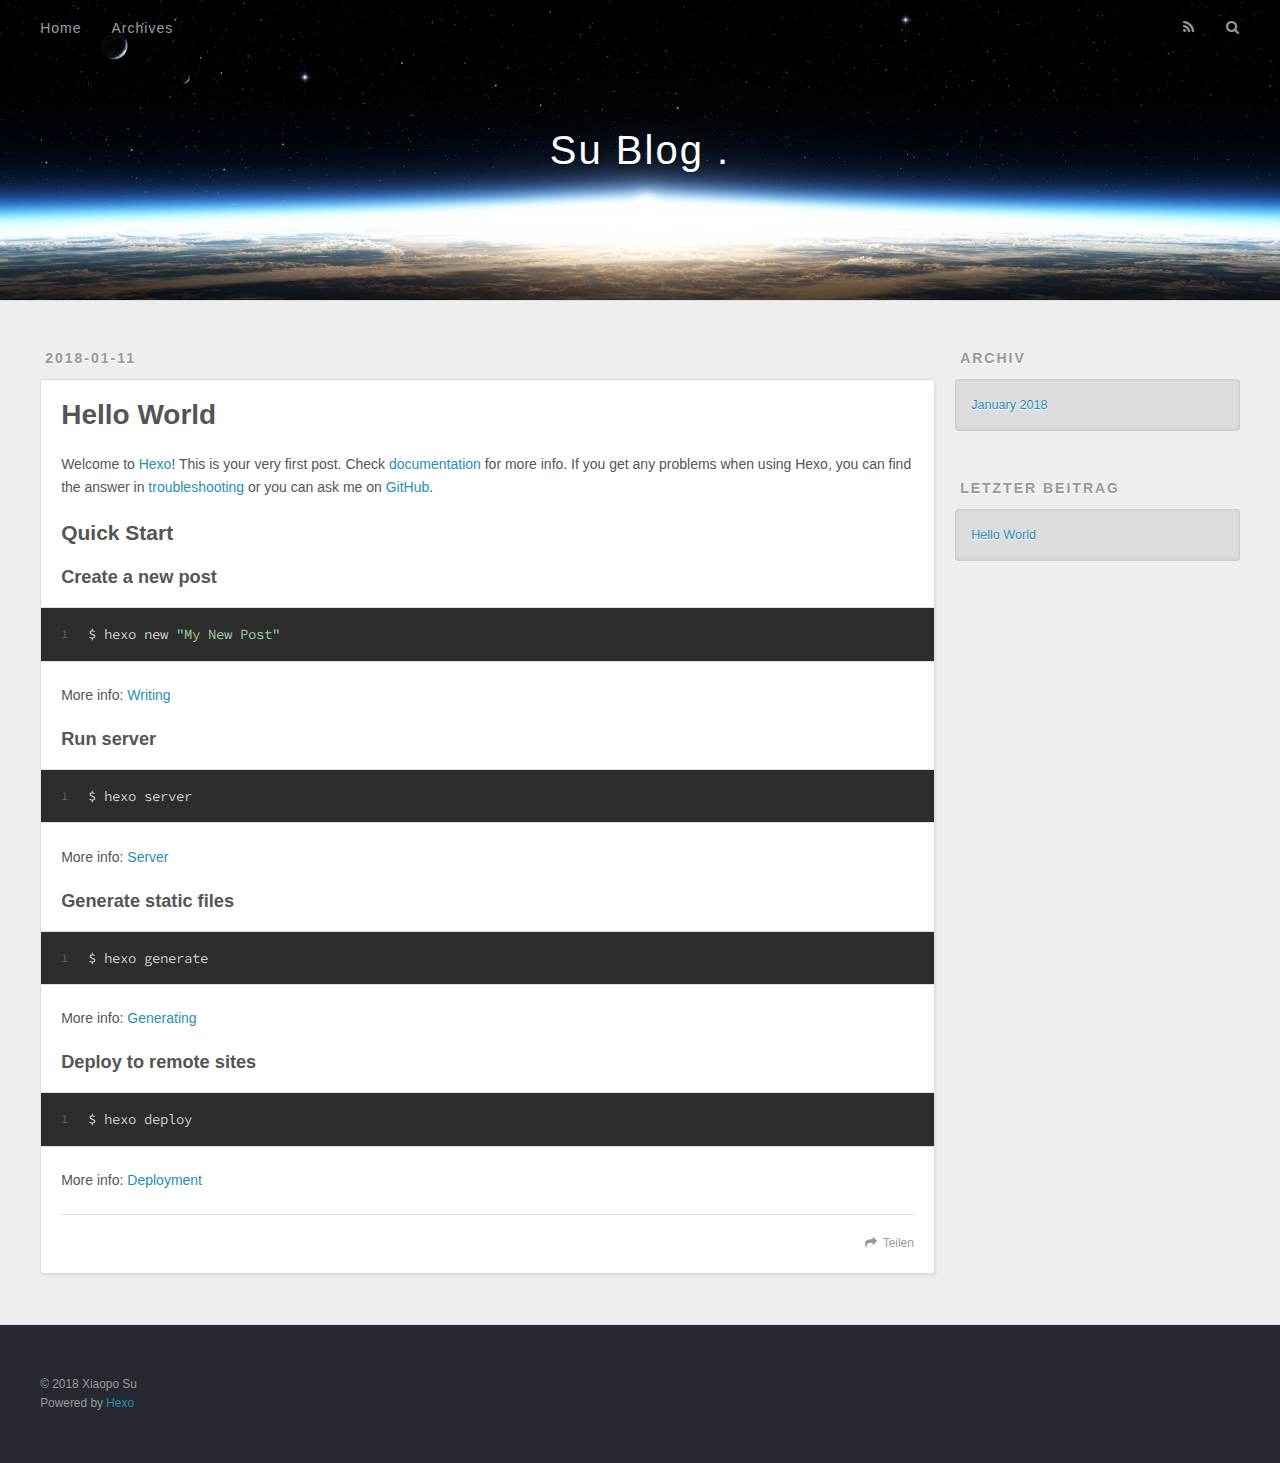
==== index.html @ 999ff937 "Site updated: 2018-01-11 15:55:06" ====
<!DOCTYPE html>
<html>
<head>
  <meta charset="utf-8">
  

  
  <title>Su Blog .</title>
  <meta name="viewport" content="width=device-width, initial-scale=1, maximum-scale=1">
  <meta property="og:type" content="website">
<meta property="og:title" content="Su Blog .">
<meta property="og:url" content="http://yoursite.com/index.html">
<meta property="og:site_name" content="Su Blog .">
<meta property="og:locale" content="zh-Hans">
<meta name="twitter:card" content="summary">
<meta name="twitter:title" content="Su Blog .">
  
    <link rel="alternate" href="/atom.xml" title="Su Blog ." type="application/atom+xml">
  
  
    <link rel="icon" href="/favicon.png">
  
  
    <link href="//fonts.googleapis.com/css?family=Source+Code+Pro" rel="stylesheet" type="text/css">
  
  <link rel="stylesheet" href="/css/style.css">
</head>

<body>
  <div id="container">
    <div id="wrap">
      <header id="header">
  <div id="banner"></div>
  <div id="header-outer" class="outer">
    <div id="header-title" class="inner">
      <h1 id="logo-wrap">
        <a href="/" id="logo">Su Blog .</a>
      </h1>
      
    </div>
    <div id="header-inner" class="inner">
      <nav id="main-nav">
        <a id="main-nav-toggle" class="nav-icon"></a>
        
          <a class="main-nav-link" href="/">Home</a>
        
          <a class="main-nav-link" href="/archives">Archives</a>
        
      </nav>
      <nav id="sub-nav">
        
          <a id="nav-rss-link" class="nav-icon" href="/atom.xml" title="RSS Feed"></a>
        
        <a id="nav-search-btn" class="nav-icon" title="Suche"></a>
      </nav>
      <div id="search-form-wrap">
        <form action="//google.com/search" method="get" accept-charset="UTF-8" class="search-form"><input type="search" name="q" class="search-form-input" placeholder="Search"><button type="submit" class="search-form-submit">&#xF002;</button><input type="hidden" name="sitesearch" value="http://yoursite.com"></form>
      </div>
    </div>
  </div>
</header>
      <div class="outer">
        <section id="main">
  
    <article id="post-hello-world" class="article article-type-post" itemscope itemprop="blogPost">
  <div class="article-meta">
    <a href="/2018/01/11/hello-world/" class="article-date">
  <time datetime="2018-01-11T07:31:07.238Z" itemprop="datePublished">2018-01-11</time>
</a>
    
  </div>
  <div class="article-inner">
    
    
      <header class="article-header">
        
  
    <h1 itemprop="name">
      <a class="article-title" href="/2018/01/11/hello-world/">Hello World</a>
    </h1>
  

      </header>
    
    <div class="article-entry" itemprop="articleBody">
      
        <p>Welcome to <a href="https://hexo.io/" target="_blank" rel="noopener">Hexo</a>! This is your very first post. Check <a href="https://hexo.io/docs/" target="_blank" rel="noopener">documentation</a> for more info. If you get any problems when using Hexo, you can find the answer in <a href="https://hexo.io/docs/troubleshooting.html" target="_blank" rel="noopener">troubleshooting</a> or you can ask me on <a href="https://github.com/hexojs/hexo/issues" target="_blank" rel="noopener">GitHub</a>.</p>
<h2 id="Quick-Start"><a href="#Quick-Start" class="headerlink" title="Quick Start"></a>Quick Start</h2><h3 id="Create-a-new-post"><a href="#Create-a-new-post" class="headerlink" title="Create a new post"></a>Create a new post</h3><figure class="highlight bash"><table><tr><td class="gutter"><pre><span class="line">1</span><br></pre></td><td class="code"><pre><span class="line">$ hexo new <span class="string">"My New Post"</span></span><br></pre></td></tr></table></figure>
<p>More info: <a href="https://hexo.io/docs/writing.html" target="_blank" rel="noopener">Writing</a></p>
<h3 id="Run-server"><a href="#Run-server" class="headerlink" title="Run server"></a>Run server</h3><figure class="highlight bash"><table><tr><td class="gutter"><pre><span class="line">1</span><br></pre></td><td class="code"><pre><span class="line">$ hexo server</span><br></pre></td></tr></table></figure>
<p>More info: <a href="https://hexo.io/docs/server.html" target="_blank" rel="noopener">Server</a></p>
<h3 id="Generate-static-files"><a href="#Generate-static-files" class="headerlink" title="Generate static files"></a>Generate static files</h3><figure class="highlight bash"><table><tr><td class="gutter"><pre><span class="line">1</span><br></pre></td><td class="code"><pre><span class="line">$ hexo generate</span><br></pre></td></tr></table></figure>
<p>More info: <a href="https://hexo.io/docs/generating.html" target="_blank" rel="noopener">Generating</a></p>
<h3 id="Deploy-to-remote-sites"><a href="#Deploy-to-remote-sites" class="headerlink" title="Deploy to remote sites"></a>Deploy to remote sites</h3><figure class="highlight bash"><table><tr><td class="gutter"><pre><span class="line">1</span><br></pre></td><td class="code"><pre><span class="line">$ hexo deploy</span><br></pre></td></tr></table></figure>
<p>More info: <a href="https://hexo.io/docs/deployment.html" target="_blank" rel="noopener">Deployment</a></p>

      
    </div>
    <footer class="article-footer">
      <a data-url="http://yoursite.com/2018/01/11/hello-world/" data-id="cjca6n9lt000088ujsv4ec76e" class="article-share-link">Teilen</a>
      
      
    </footer>
  </div>
  
</article>


  


</section>
        
          <aside id="sidebar">
  
    

  
    

  
    
  
    
  <div class="widget-wrap">
    <h3 class="widget-title">Archiv</h3>
    <div class="widget">
      <ul class="archive-list"><li class="archive-list-item"><a class="archive-list-link" href="/archives/2018/01/">January 2018</a></li></ul>
    </div>
  </div>


  
    
  <div class="widget-wrap">
    <h3 class="widget-title">letzter Beitrag</h3>
    <div class="widget">
      <ul>
        
          <li>
            <a href="/2018/01/11/hello-world/">Hello World</a>
          </li>
        
      </ul>
    </div>
  </div>

  
</aside>
        
      </div>
      <footer id="footer">
  
  <div class="outer">
    <div id="footer-info" class="inner">
      &copy; 2018 Xiaopo Su<br>
      Powered by <a href="http://hexo.io/" target="_blank">Hexo</a>
    </div>
  </div>
</footer>
    </div>
    <nav id="mobile-nav">
  
    <a href="/" class="mobile-nav-link">Home</a>
  
    <a href="/archives" class="mobile-nav-link">Archives</a>
  
</nav>
    

<script src="//ajax.googleapis.com/ajax/libs/jquery/2.0.3/jquery.min.js"></script>


  <link rel="stylesheet" href="/fancybox/jquery.fancybox.css">
  <script src="/fancybox/jquery.fancybox.pack.js"></script>


<script src="/js/script.js"></script>



  </div>
</body>
</html>
---- css/style.css ----
body {
  width: 100%;
}
body:before,
body:after {
  content: "";
  display: table;
}
body:after {
  clear: both;
}
html,
body,
div,
span,
applet,
object,
iframe,
h1,
h2,
h3,
h4,
h5,
h6,
p,
blockquote,
pre,
a,
abbr,
acronym,
address,
big,
cite,
code,
del,
dfn,
em,
img,
ins,
kbd,
q,
s,
samp,
small,
strike,
strong,
sub,
sup,
tt,
var,
dl,
dt,
dd,
ol,
ul,
li,
fieldset,
form,
label,
legend,
table,
caption,
tbody,
tfoot,
thead,
tr,
th,
td {
  margin: 0;
  padding: 0;
  border: 0;
  outline: 0;
  font-weight: inherit;
  font-style: inherit;
  font-family: inherit;
  font-size: 100%;
  vertical-align: baseline;
}
body {
  line-height: 1;
  color: #000;
  background: #fff;
}
ol,
ul {
  list-style: none;
}
table {
  border-collapse: separate;
  border-spacing: 0;
  vertical-align: middle;
}
caption,
th,
td {
  text-align: left;
  font-weight: normal;
  vertical-align: middle;
}
a img {
  border: none;
}
input,
button {
  margin: 0;
  padding: 0;
}
input::-moz-focus-inner,
button::-moz-focus-inner {
  border: 0;
  padding: 0;
}
@font-face {
  font-family: FontAwesome;
  font-style: normal;
  font-weight: normal;
  src: url("fonts/fontawesome-webfont.eot?v=#4.0.3");
  src: url("fonts/fontawesome-webfont.eot?#iefix&v=#4.0.3") format("embedded-opentype"), url("fonts/fontawesome-webfont.woff?v=#4.0.3") format("woff"), url("fonts/fontawesome-webfont.ttf?v=#4.0.3") format("truetype"), url("fonts/fontawesome-webfont.svg#fontawesomeregular?v=#4.0.3") format("svg");
}
html,
body,
#container {
  height: 100%;
}
body {
  background: #eee;
  font: 14px -apple-system, BlinkMacSystemFont, "Segoe UI", "Roboto", "Oxygen", "Ubuntu", "Cantarell", "Fira Sans", "Droid Sans", "Helvetica Neue", sans-serif;
  -webkit-text-size-adjust: 100%;
}
.outer {
  max-width: 1220px;
  margin: 0 auto;
  padding: 0 20px;
}
.outer:before,
.outer:after {
  content: "";
  display: table;
}
.outer:after {
  clear: both;
}
.inner {
  display: inline;
  float: left;
  width: 98.33333333333333%;
  margin: 0 0.833333333333333%;
}
.left,
.alignleft {
  float: left;
}
.right,
.alignright {
  float: right;
}
.clear {
  clear: both;
}
#container {
  position: relative;
}
.mobile-nav-on {
  overflow: hidden;
}
#wrap {
  height: 100%;
  width: 100%;
  position: absolute;
  top: 0;
  left: 0;
  -webkit-transition: 0.2s ease-out;
  -moz-transition: 0.2s ease-out;
  -ms-transition: 0.2s ease-out;
  transition: 0.2s ease-out;
  z-index: 1;
  background: #eee;
}
.mobile-nav-on #wrap {
  left: 280px;
}
@media screen and (min-width: 768px) {
  #main {
    display: inline;
    float: left;
    width: 73.33333333333333%;
    margin: 0 0.833333333333333%;
  }
}
.article-date,
.article-category-link,
.archive-year,
.widget-title {
  text-decoration: none;
  text-transform: uppercase;
  letter-spacing: 2px;
  color: #999;
  margin-bottom: 1em;
  margin-left: 5px;
  line-height: 1em;
  text-shadow: 0 1px #fff;
  font-weight: bold;
}
.article-inner,
.archive-article-inner {
  background: #fff;
  -webkit-box-shadow: 1px 2px 3px #ddd;
  box-shadow: 1px 2px 3px #ddd;
  border: 1px solid #ddd;
  border-radius: 3px;
}
.article-entry h1,
.widget h1 {
  font-size: 2em;
}
.article-entry h2,
.widget h2 {
  font-size: 1.5em;
}
.article-entry h3,
.widget h3 {
  font-size: 1.3em;
}
.article-entry h4,
.widget h4 {
  font-size: 1.2em;
}
.article-entry h5,
.widget h5 {
  font-size: 1em;
}
.article-entry h6,
.widget h6 {
  font-size: 1em;
  color: #999;
}
.article-entry hr,
.widget hr {
  border: 1px dashed #ddd;
}
.article-entry strong,
.widget strong {
  font-weight: bold;
}
.article-entry em,
.widget em,
.article-entry cite,
.widget cite {
  font-style: italic;
}
.article-entry sup,
.widget sup,
.article-entry sub,
.widget sub {
  font-size: 0.75em;
  line-height: 0;
  position: relative;
  vertical-align: baseline;
}
.article-entry sup,
.widget sup {
  top: -0.5em;
}
.article-entry sub,
.widget sub {
  bottom: -0.2em;
}
.article-entry small,
.widget small {
  font-size: 0.85em;
}
.article-entry acronym,
.widget acronym,
.article-entry abbr,
.widget abbr {
  border-bottom: 1px dotted;
}
.article-entry ul,
.widget ul,
.article-entry ol,
.widget ol,
.article-entry dl,
.widget dl {
  margin: 0 20px;
  line-height: 1.6em;
}
.article-entry ul ul,
.widget ul ul,
.article-entry ol ul,
.widget ol ul,
.article-entry ul ol,
.widget ul ol,
.article-entry ol ol,
.widget ol ol {
  margin-top: 0;
  margin-bottom: 0;
}
.article-entry ul,
.widget ul {
  list-style: disc;
}
.article-entry ol,
.widget ol {
  list-style: decimal;
}
.article-entry dt,
.widget dt {
  font-weight: bold;
}
#header {
  height: 300px;
  position: relative;
  border-bottom: 1px solid #ddd;
}
#header:before,
#header:after {
  content: "";
  position: absolute;
  left: 0;
  right: 0;
  height: 40px;
}
#header:before {
  top: 0;
  background: -webkit-linear-gradient(rgba(0,0,0,0.2), transparent);
  background: -moz-linear-gradient(rgba(0,0,0,0.2), transparent);
  background: -ms-linear-gradient(rgba(0,0,0,0.2), transparent);
  background: linear-gradient(rgba(0,0,0,0.2), transparent);
}
#header:after {
  bottom: 0;
  background: -webkit-linear-gradient(transparent, rgba(0,0,0,0.2));
  background: -moz-linear-gradient(transparent, rgba(0,0,0,0.2));
  background: -ms-linear-gradient(transparent, rgba(0,0,0,0.2));
  background: linear-gradient(transparent, rgba(0,0,0,0.2));
}
#header-outer {
  height: 100%;
  position: relative;
}
#header-inner {
  position: relative;
  overflow: hidden;
}
#banner {
  position: absolute;
  top: 0;
  left: 0;
  width: 100%;
  height: 100%;
  background: url("images/banner.jpg") center #000;
  -webkit-background-size: cover;
  -moz-background-size: cover;
  background-size: cover;
  z-index: -1;
}
#header-title {
  text-align: center;
  height: 40px;
  position: absolute;
  top: 50%;
  left: 0;
  margin-top: -20px;
}
#logo,
#subtitle {
  text-decoration: none;
  color: #fff;
  font-weight: 300;
  text-shadow: 0 1px 4px rgba(0,0,0,0.3);
}
#logo {
  font-size: 40px;
  line-height: 40px;
  letter-spacing: 2px;
}
#subtitle {
  font-size: 16px;
  line-height: 16px;
  letter-spacing: 1px;
}
#subtitle-wrap {
  margin-top: 16px;
}
#main-nav {
  float: left;
  margin-left: -15px;
}
.nav-icon,
.main-nav-link {
  float: left;
  color: #fff;
  opacity: 0.6;
  text-decoration: none;
  text-shadow: 0 1px rgba(0,0,0,0.2);
  -webkit-transition: opacity 0.2s;
  -moz-transition: opacity 0.2s;
  -ms-transition: opacity 0.2s;
  transition: opacity 0.2s;
  display: block;
  padding: 20px 15px;
}
.nav-icon:hover,
.main-nav-link:hover {
  opacity: 1;
}
.nav-icon {
  font-family: FontAwesome;
  text-align: center;
  font-size: 14px;
  width: 14px;
  height: 14px;
  padding: 20px 15px;
  position: relative;
  cursor: pointer;
}
.main-nav-link {
  font-weight: 300;
  letter-spacing: 1px;
}
@media screen and (max-width: 479px) {
  .main-nav-link {
    display: none;
  }
}
#main-nav-toggle {
  display: none;
}
#main-nav-toggle:before {
  content: "\f0c9";
}
@media screen and (max-width: 479px) {
  #main-nav-toggle {
    display: block;
  }
}
#sub-nav {
  float: right;
  margin-right: -15px;
}
#nav-rss-link:before {
  content: "\f09e";
}
#nav-search-btn:before {
  content: "\f002";
}
#search-form-wrap {
  position: absolute;
  top: 15px;
  width: 150px;
  height: 30px;
  right: -150px;
  opacity: 0;
  -webkit-transition: 0.2s ease-out;
  -moz-transition: 0.2s ease-out;
  -ms-transition: 0.2s ease-out;
  transition: 0.2s ease-out;
}
#search-form-wrap.on {
  opacity: 1;
  right: 0;
}
@media screen and (max-width: 479px) {
  #search-form-wrap {
    width: 100%;
    right: -100%;
  }
}
.search-form {
  position: absolute;
  top: 0;
  left: 0;
  right: 0;
  background: #fff;
  padding: 5px 15px;
  border-radius: 15px;
  -webkit-box-shadow: 0 0 10px rgba(0,0,0,0.3);
  box-shadow: 0 0 10px rgba(0,0,0,0.3);
}
.search-form-input {
  border: none;
  background: none;
  color: #555;
  width: 100%;
  font: 13px -apple-system, BlinkMacSystemFont, "Segoe UI", "Roboto", "Oxygen", "Ubuntu", "Cantarell", "Fira Sans", "Droid Sans", "Helvetica Neue", sans-serif;
  outline: none;
}
.search-form-input::-webkit-search-results-decoration,
.search-form-input::-webkit-search-cancel-button {
  -webkit-appearance: none;
}
.search-form-submit {
  position: absolute;
  top: 50%;
  right: 10px;
  margin-top: -7px;
  font: 13px FontAwesome;
  border: none;
  background: none;
  color: #bbb;
  cursor: pointer;
}
.search-form-submit:hover,
.search-form-submit:focus {
  color: #777;
}
.article {
  margin: 50px 0;
}
.article-inner {
  overflow: hidden;
}
.article-meta:before,
.article-meta:after {
  content: "";
  display: table;
}
.article-meta:after {
  clear: both;
}
.article-date {
  float: left;
}
.article-category {
  float: left;
  line-height: 1em;
  color: #ccc;
  text-shadow: 0 1px #fff;
  margin-left: 8px;
}
.article-category:before {
  content: "\2022";
}
.article-category-link {
  margin: 0 12px 1em;
}
.article-header {
  padding: 20px 20px 0;
}
.article-title {
  text-decoration: none;
  font-size: 2em;
  font-weight: bold;
  color: #555;
  line-height: 1.1em;
  -webkit-transition: color 0.2s;
  -moz-transition: color 0.2s;
  -ms-transition: color 0.2s;
  transition: color 0.2s;
}
a.article-title:hover {
  color: #258fb8;
}
.article-entry {
  color: #555;
  padding: 0 20px;
}
.article-entry:before,
.article-entry:after {
  content: "";
  display: table;
}
.article-entry:after {
  clear: both;
}
.article-entry p,
.article-entry table {
  line-height: 1.6em;
  margin: 1.6em 0;
}
.article-entry h1,
.article-entry h2,
.article-entry h3,
.article-entry h4,
.article-entry h5,
.article-entry h6 {
  font-weight: bold;
}
.article-entry h1,
.article-entry h2,
.article-entry h3,
.article-entry h4,
.article-entry h5,
.article-entry h6 {
  line-height: 1.1em;
  margin: 1.1em 0;
}
.article-entry a {
  color: #258fb8;
  text-decoration: none;
}
.article-entry a:hover {
  text-decoration: underline;
}
.article-entry ul,
.article-entry ol,
.article-entry dl {
  margin-top: 1.6em;
  margin-bottom: 1.6em;
}
.article-entry img,
.article-entry video {
  max-width: 100%;
  height: auto;
  display: block;
  margin: auto;
}
.article-entry iframe {
  border: none;
}
.article-entry table {
  width: 100%;
  border-collapse: collapse;
  border-spacing: 0;
}
.article-entry th {
  font-weight: bold;
  border-bottom: 3px solid #ddd;
  padding-bottom: 0.5em;
}
.article-entry td {
  border-bottom: 1px solid #ddd;
  padding: 10px 0;
}
.article-entry blockquote {
  font-family: Georgia, "Times New Roman", serif;
  font-size: 1.4em;
  margin: 1.6em 20px;
  text-align: center;
}
.article-entry blockquote footer {
  font-size: 14px;
  margin: 1.6em 0;
  font-family: -apple-system, BlinkMacSystemFont, "Segoe UI", "Roboto", "Oxygen", "Ubuntu", "Cantarell", "Fira Sans", "Droid Sans", "Helvetica Neue", sans-serif;
}
.article-entry blockquote footer cite:before {
  content: "—";
  padding: 0 0.5em;
}
.article-entry .pullquote {
  text-align: left;
  width: 45%;
  margin: 0;
}
.article-entry .pullquote.left {
  margin-left: 0.5em;
  margin-right: 1em;
}
.article-entry .pullquote.right {
  margin-right: 0.5em;
  margin-left: 1em;
}
.article-entry .caption {
  color: #999;
  display: block;
  font-size: 0.9em;
  margin-top: 0.5em;
  position: relative;
  text-align: center;
}
.article-entry .video-container {
  position: relative;
  padding-top: 56.25%;
  height: 0;
  overflow: hidden;
}
.article-entry .video-container iframe,
.article-entry .video-container object,
.article-entry .video-container embed {
  position: absolute;
  top: 0;
  left: 0;
  width: 100%;
  height: 100%;
  margin-top: 0;
}
.article-more-link a {
  display: inline-block;
  line-height: 1em;
  padding: 6px 15px;
  border-radius: 15px;
  background: #eee;
  color: #999;
  text-shadow: 0 1px #fff;
  text-decoration: none;
}
.article-more-link a:hover {
  background: #258fb8;
  color: #fff;
  text-decoration: none;
  text-shadow: 0 1px #1e7293;
}
.article-footer {
  font-size: 0.85em;
  line-height: 1.6em;
  border-top: 1px solid #ddd;
  padding-top: 1.6em;
  margin: 0 20px 20px;
}
.article-footer:before,
.article-footer:after {
  content: "";
  display: table;
}
.article-footer:after {
  clear: both;
}
.article-footer a {
  color: #999;
  text-decoration: none;
}
.article-footer a:hover {
  color: #555;
}
.article-tag-list-item {
  float: left;
  margin-right: 10px;
}
.article-tag-list-link:before {
  content: "#";
}
.article-comment-link {
  float: right;
}
.article-comment-link:before {
  content: "\f075";
  font-family: FontAwesome;
  padding-right: 8px;
}
.article-share-link {
  cursor: pointer;
  float: right;
  margin-left: 20px;
}
.article-share-link:before {
  content: "\f064";
  font-family: FontAwesome;
  padding-right: 6px;
}
#article-nav {
  position: relative;
}
#article-nav:before,
#article-nav:after {
  content: "";
  display: table;
}
#article-nav:after {
  clear: both;
}
@media screen and (min-width: 768px) {
  #article-nav {
    margin: 50px 0;
  }
  #article-nav:before {
    width: 8px;
    height: 8px;
    position: absolute;
    top: 50%;
    left: 50%;
    margin-top: -4px;
    margin-left: -4px;
    content: "";
    border-radius: 50%;
    background: #ddd;
    -webkit-box-shadow: 0 1px 2px #fff;
    box-shadow: 0 1px 2px #fff;
  }
}
.article-nav-link-wrap {
  text-decoration: none;
  text-shadow: 0 1px #fff;
  color: #999;
  -webkit-box-sizing: border-box;
  -moz-box-sizing: border-box;
  box-sizing: border-box;
  margin-top: 50px;
  text-align: center;
  display: block;
}
.article-nav-link-wrap:hover {
  color: #555;
}
@media screen and (min-width: 768px) {
  .article-nav-link-wrap {
    width: 50%;
    margin-top: 0;
  }
}
@media screen and (min-width: 768px) {
  #article-nav-newer {
    float: left;
    text-align: right;
    padding-right: 20px;
  }
}
@media screen and (min-width: 768px) {
  #article-nav-older {
    float: right;
    text-align: left;
    padding-left: 20px;
  }
}
.article-nav-caption {
  text-transform: uppercase;
  letter-spacing: 2px;
  color: #ddd;
  line-height: 1em;
  font-weight: bold;
}
#article-nav-newer .article-nav-caption {
  margin-right: -2px;
}
.article-nav-title {
  font-size: 0.85em;
  line-height: 1.6em;
  margin-top: 0.5em;
}
.article-share-box {
  position: absolute;
  display: none;
  background: #fff;
  -webkit-box-shadow: 1px 2px 10px rgba(0,0,0,0.2);
  box-shadow: 1px 2px 10px rgba(0,0,0,0.2);
  border-radius: 3px;
  margin-left: -145px;
  overflow: hidden;
  z-index: 1;
}
.article-share-box.on {
  display: block;
}
.article-share-input {
  width: 100%;
  background: none;
  -webkit-box-sizing: border-box;
  -moz-box-sizing: border-box;
  box-sizing: border-box;
  font: 14px -apple-system, BlinkMacSystemFont, "Segoe UI", "Roboto", "Oxygen", "Ubuntu", "Cantarell", "Fira Sans", "Droid Sans", "Helvetica Neue", sans-serif;
  padding: 0 15px;
  color: #555;
  outline: none;
  border: 1px solid #ddd;
  border-radius: 3px 3px 0 0;
  height: 36px;
  line-height: 36px;
}
.article-share-links {
  background: #eee;
}
.article-share-links:before,
.article-share-links:after {
  content: "";
  display: table;
}
.article-share-links:after {
  clear: both;
}
.article-share-twitter,
.article-share-facebook,
.article-share-pinterest,
.article-share-google {
  width: 50px;
  height: 36px;
  display: block;
  float: left;
  position: relative;
  color: #999;
  text-shadow: 0 1px #fff;
}
.article-share-twitter:before,
.article-share-facebook:before,
.article-share-pinterest:before,
.article-share-google:before {
  font-size: 20px;
  font-family: FontAwesome;
  width: 20px;
  height: 20px;
  position: absolute;
  top: 50%;
  left: 50%;
  margin-top: -10px;
  margin-left: -10px;
  text-align: center;
}
.article-share-twitter:hover,
.article-share-facebook:hover,
.article-share-pinterest:hover,
.article-share-google:hover {
  color: #fff;
}
.article-share-twitter:before {
  content: "\f099";
}
.article-share-twitter:hover {
  background: #00aced;
  text-shadow: 0 1px #008abe;
}
.article-share-facebook:before {
  content: "\f09a";
}
.article-share-facebook:hover {
  background: #3b5998;
  text-shadow: 0 1px #2f477a;
}
.article-share-pinterest:before {
  content: "\f0d2";
}
.article-share-pinterest:hover {
  background: #cb2027;
  text-shadow: 0 1px #a21a1f;
}
.article-share-google:before {
  content: "\f0d5";
}
.article-share-google:hover {
  background: #dd4b39;
  text-shadow: 0 1px #be3221;
}
.article-gallery {
  background: #000;
  position: relative;
}
.article-gallery-photos {
  position: relative;
  overflow: hidden;
}
.article-gallery-img {
  display: none;
  max-width: 100%;
}
.article-gallery-img:first-child {
  display: block;
}
.article-gallery-img.loaded {
  position: absolute;
  display: block;
}
.article-gallery-img img {
  display: block;
  max-width: 100%;
  margin: 0 auto;
}
#comments {
  background: #fff;
  -webkit-box-shadow: 1px 2px 3px #ddd;
  box-shadow: 1px 2px 3px #ddd;
  padding: 20px;
  border: 1px solid #ddd;
  border-radius: 3px;
  margin: 50px 0;
}
#comments a {
  color: #258fb8;
}
.archives-wrap {
  margin: 50px 0;
}
.archives:before,
.archives:after {
  content: "";
  display: table;
}
.archives:after {
  clear: both;
}
.archive-year-wrap {
  margin-bottom: 1em;
}
.archives {
  -webkit-column-gap: 10px;
  -moz-column-gap: 10px;
  column-gap: 10px;
}
@media screen and (min-width: 480px) and (max-width: 767px) {
  .archives {
    -webkit-column-count: 2;
    -moz-column-count: 2;
    column-count: 2;
  }
}
@media screen and (min-width: 768px) {
  .archives {
    -webkit-column-count: 3;
    -moz-column-count: 3;
    column-count: 3;
  }
}
.archive-article {
  -webkit-column-break-inside: avoid;
  page-break-inside: avoid;
  overflow: hidden;
  break-inside: avoid-column;
}
.archive-article-inner {
  padding: 10px;
  margin-bottom: 15px;
}
.archive-article-title {
  text-decoration: none;
  font-weight: bold;
  color: #555;
  -webkit-transition: color 0.2s;
  -moz-transition: color 0.2s;
  -ms-transition: color 0.2s;
  transition: color 0.2s;
  line-height: 1.6em;
}
.archive-article-title:hover {
  color: #258fb8;
}
.archive-article-footer {
  margin-top: 1em;
}
.archive-article-date {
  color: #999;
  text-decoration: none;
  font-size: 0.85em;
  line-height: 1em;
  margin-bottom: 0.5em;
  display: block;
}
#page-nav {
  margin: 50px auto;
  background: #fff;
  -webkit-box-shadow: 1px 2px 3px #ddd;
  box-shadow: 1px 2px 3px #ddd;
  border: 1px solid #ddd;
  border-radius: 3px;
  text-align: center;
  color: #999;
  overflow: hidden;
}
#page-nav:before,
#page-nav:after {
  content: "";
  display: table;
}
#page-nav:after {
  clear: both;
}
#page-nav a,
#page-nav span {
  padding: 10px 20px;
  line-height: 1;
  height: 2ex;
}
#page-nav a {
  color: #999;
  text-decoration: none;
}
#page-nav a:hover {
  background: #999;
  color: #fff;
}
#page-nav .prev {
  float: left;
}
#page-nav .next {
  float: right;
}
#page-nav .page-number {
  display: inline-block;
}
@media screen and (max-width: 479px) {
  #page-nav .page-number {
    display: none;
  }
}
#page-nav .current {
  color: #555;
  font-weight: bold;
}
#page-nav .space {
  color: #ddd;
}
#footer {
  background: #262a30;
  padding: 50px 0;
  border-top: 1px solid #ddd;
  color: #999;
}
#footer a {
  color: #258fb8;
  text-decoration: none;
}
#footer a:hover {
  text-decoration: underline;
}
#footer-info {
  line-height: 1.6em;
  font-size: 0.85em;
}
.article-entry pre,
.article-entry .highlight {
  background: #2d2d2d;
  margin: 0 -20px;
  padding: 15px 20px;
  border-style: solid;
  border-color: #ddd;
  border-width: 1px 0;
  overflow: auto;
  color: #ccc;
  line-height: 22.400000000000002px;
}
.article-entry .highlight .gutter pre,
.article-entry .gist .gist-file .gist-data .line-numbers {
  color: #666;
  font-size: 0.85em;
}
.article-entry pre,
.article-entry code {
  font-family: "Source Code Pro", Consolas, Monaco, Menlo, Consolas, monospace;
}
.article-entry code {
  background: #eee;
  text-shadow: 0 1px #fff;
  padding: 0 0.3em;
}
.article-entry pre code {
  background: none;
  text-shadow: none;
  padding: 0;
}
.article-entry .highlight pre {
  border: none;
  margin: 0;
  padding: 0;
}
.article-entry .highlight table {
  margin: 0;
  width: auto;
}
.article-entry .highlight td {
  border: none;
  padding: 0;
}
.article-entry .highlight figcaption {
  font-size: 0.85em;
  color: #999;
  line-height: 1em;
  margin-bottom: 1em;
}
.article-entry .highlight figcaption:before,
.article-entry .highlight figcaption:after {
  content: "";
  display: table;
}
.article-entry .highlight figcaption:after {
  clear: both;
}
.article-entry .highlight figcaption a {
  float: right;
}
.article-entry .highlight .gutter pre {
  text-align: right;
  padding-right: 20px;
}
.article-entry .highlight .line {
  height: 22.400000000000002px;
}
.article-entry .highlight .line.marked {
  background: #515151;
}
.article-entry .gist {
  margin: 0 -20px;
  border-style: solid;
  border-color: #ddd;
  border-width: 1px 0;
  background: #2d2d2d;
  padding: 15px 20px 15px 0;
}
.article-entry .gist .gist-file {
  border: none;
  font-family: "Source Code Pro", Consolas, Monaco, Menlo, Consolas, monospace;
  margin: 0;
}
.article-entry .gist .gist-file .gist-data {
  background: none;
  border: none;
}
.article-entry .gist .gist-file .gist-data .line-numbers {
  background: none;
  border: none;
  padding: 0 20px 0 0;
}
.article-entry .gist .gist-file .gist-data .line-data {
  padding: 0 !important;
}
.article-entry .gist .gist-file .highlight {
  margin: 0;
  padding: 0;
  border: none;
}
.article-entry .gist .gist-file .gist-meta {
  background: #2d2d2d;
  color: #999;
  font: 0.85em -apple-system, BlinkMacSystemFont, "Segoe UI", "Roboto", "Oxygen", "Ubuntu", "Cantarell", "Fira Sans", "Droid Sans", "Helvetica Neue", sans-serif;
  text-shadow: 0 0;
  padding: 0;
  margin-top: 1em;
  margin-left: 20px;
}
.article-entry .gist .gist-file .gist-meta a {
  color: #258fb8;
  font-weight: normal;
}
.article-entry .gist .gist-file .gist-meta a:hover {
  text-decoration: underline;
}
pre .comment,
pre .title {
  color: #999;
}
pre .variable,
pre .attribute,
pre .tag,
pre .regexp,
pre .ruby .constant,
pre .xml .tag .title,
pre .xml .pi,
pre .xml .doctype,
pre .html .doctype,
pre .css .id,
pre .css .class,
pre .css .pseudo {
  color: #f2777a;
}
pre .number,
pre .preprocessor,
pre .built_in,
pre .literal,
pre .params,
pre .constant {
  color: #f99157;
}
pre .class,
pre .ruby .class .title,
pre .css .rules .attribute {
  color: #9c9;
}
pre .string,
pre .value,
pre .inheritance,
pre .header,
pre .ruby .symbol,
pre .xml .cdata {
  color: #9c9;
}
pre .css .hexcolor {
  color: #6cc;
}
pre .function,
pre .python .decorator,
pre .python .title,
pre .ruby .function .title,
pre .ruby .title .keyword,
pre .perl .sub,
pre .javascript .title,
pre .coffeescript .title {
  color: #69c;
}
pre .keyword,
pre .javascript .function {
  color: #c9c;
}
@media screen and (max-width: 479px) {
  #mobile-nav {
    position: absolute;
    top: 0;
    left: 0;
    width: 280px;
    height: 100%;
    background: #191919;
    border-right: 1px solid #fff;
  }
}
@media screen and (max-width: 479px) {
  .mobile-nav-link {
    display: block;
    color: #999;
    text-decoration: none;
    padding: 15px 20px;
    font-weight: bold;
  }
  .mobile-nav-link:hover {
    color: #fff;
  }
}
@media screen and (min-width: 768px) {
  #sidebar {
    display: inline;
    float: left;
    width: 23.333333333333332%;
    margin: 0 0.833333333333333%;
  }
}
.widget-wrap {
  margin: 50px 0;
}
.widget {
  color: #777;
  text-shadow: 0 1px #fff;
  background: #ddd;
  -webkit-box-shadow: 0 -1px 4px #ccc inset;
  box-shadow: 0 -1px 4px #ccc inset;
  border: 1px solid #ccc;
  padding: 15px;
  border-radius: 3px;
}
.widget a {
  color: #258fb8;
  text-decoration: none;
}
.widget a:hover {
  text-decoration: underline;
}
.widget ul ul,
.widget ol ul,
.widget dl ul,
.widget ul ol,
.widget ol ol,
.widget dl ol,
.widget ul dl,
.widget ol dl,
.widget dl dl {
  margin-left: 15px;
  list-style: disc;
}
.widget {
  line-height: 1.6em;
  word-wrap: break-word;
  font-size: 0.9em;
}
.widget ul,
.widget ol {
  list-style: none;
  margin: 0;
}
.widget ul ul,
.widget ol ul,
.widget ul ol,
.widget ol ol {
  margin: 0 20px;
}
.widget ul ul,
.widget ol ul {
  list-style: disc;
}
.widget ul ol,
.widget ol ol {
  list-style: decimal;
}
.category-list-count,
.tag-list-count,
.archive-list-count {
  padding-left: 5px;
  color: #999;
  font-size: 0.85em;
}
.category-list-count:before,
.tag-list-count:before,
.archive-list-count:before {
  content: "(";
}
.category-list-count:after,
.tag-list-count:after,
.archive-list-count:after {
  content: ")";
}
.tagcloud a {
  margin-right: 5px;
  display: inline-block;
}
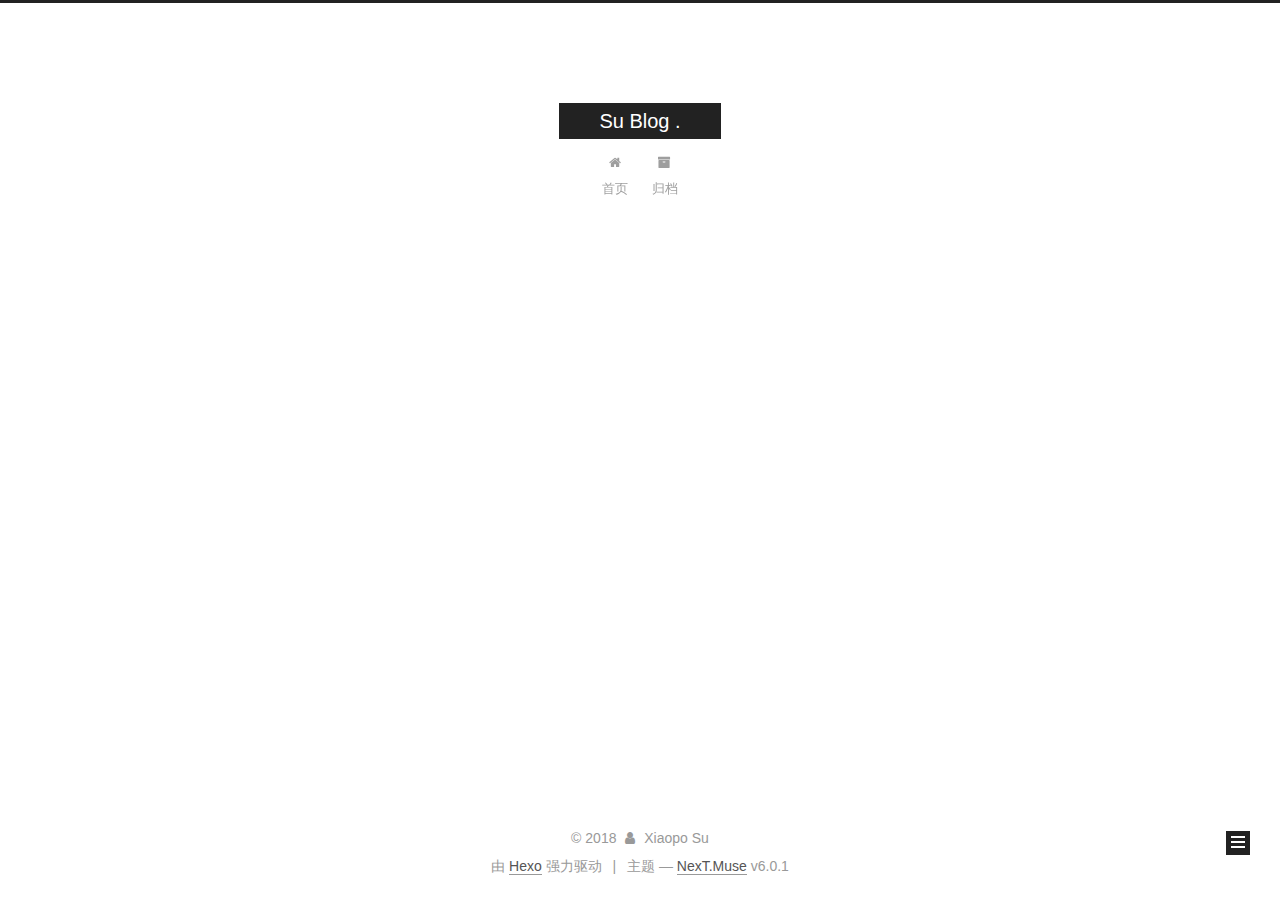
==== commit 0c23b17a: "Site updated: 2018-01-11 16:04:08" ====
--- a/index.html
+++ b/index.html
@@ -1,184 +1,590 @@
 <!DOCTYPE html>
-<html>
+
+
+
+  
+
+
+<html class="theme-next muse use-motion" lang="zh-Hans">
 <head>
-  <meta charset="utf-8">
-  
-
-  
+  <meta charset="UTF-8"/>
+<meta http-equiv="X-UA-Compatible" content="IE=edge" />
+<meta name="viewport" content="width=device-width, initial-scale=1, maximum-scale=1"/>
+<meta name="theme-color" content="#222">
+
+
+
+
+
+
+
+
+
+<meta http-equiv="Cache-Control" content="no-transform" />
+<meta http-equiv="Cache-Control" content="no-siteapp" />
+
+
+
+
+
+
+
+
+
+
+
+
+
+
+
+
+
+
+
+
+
+
+<link href="/lib/font-awesome/css/font-awesome.min.css?v=4.6.2" rel="stylesheet" type="text/css" />
+
+<link href="/css/main.css?v=6.0.1" rel="stylesheet" type="text/css" />
+
+
+  <link rel="apple-touch-icon" sizes="180x180" href="/images/apple-touch-icon-next.png?v=6.0.1">
+
+
+  <link rel="icon" type="image/png" sizes="32x32" href="/images/favicon-32x32-next.png?v=6.0.1">
+
+
+  <link rel="icon" type="image/png" sizes="16x16" href="/images/favicon-16x16-next.png?v=6.0.1">
+
+
+  <link rel="mask-icon" href="/images/logo.svg?v=6.0.1" color="#222">
+
+
+
+
+
+  <meta name="keywords" content="Hexo, NexT" />
+
+
+
+
+
+
+
+
+
+
+<meta name="description" content="1. MyBatis MyBatis 是一个使用xml作为sql语句载体的orm框架  2. Hibernate Hibernate 是把表结构抽象为对象关联、复杂庞大的orm框架  3. Ebean 轻量型的orm">
+<meta property="og:type" content="article">
+<meta property="og:title" content="论MyBatis、Hibernate、Ebean的选择">
+<meta property="og:url" content="http://yoursite.com/2018/01/11/论MyBatis、Hibernate、Ebean的选择/index.html">
+<meta property="og:site_name" content="Su Blog .">
+<meta property="og:description" content="1. MyBatis MyBatis 是一个使用xml作为sql语句载体的orm框架  2. Hibernate Hibernate 是把表结构抽象为对象关联、复杂庞大的orm框架  3. Ebean 轻量型的orm">
+<meta property="og:locale" content="zh-Hans">
+<meta property="og:updated_time" content="2018-01-11T07:44:26.445Z">
+<meta name="twitter:card" content="summary">
+<meta name="twitter:title" content="论MyBatis、Hibernate、Ebean的选择">
+<meta name="twitter:description" content="1. MyBatis MyBatis 是一个使用xml作为sql语句载体的orm框架  2. Hibernate Hibernate 是把表结构抽象为对象关联、复杂庞大的orm框架  3. Ebean 轻量型的orm">
+
+
+
+<script type="text/javascript" id="hexo.configurations">
+  var NexT = window.NexT || {};
+  var CONFIG = {
+    root: '/',
+    scheme: 'Muse',
+    version: '6.0.1',
+    sidebar: {"position":"left","display":"post","offset":12,"b2t":false,"scrollpercent":false,"onmobile":false},
+    fancybox: false,
+    fastclick: false,
+    lazyload: false,
+    tabs: true,
+    motion: {"enable":true,"async":false,"transition":{"post_block":"fadeIn","post_header":"slideDownIn","post_body":"slideDownIn","coll_header":"slideLeftIn","sidebar":"slideUpIn"}},
+    algolia: {
+      applicationID: '',
+      apiKey: '',
+      indexName: '',
+      hits: {"per_page":10},
+      labels: {"input_placeholder":"Search for Posts","hits_empty":"We didn't find any results for the search: ${query}","hits_stats":"${hits} results found in ${time} ms"}
+    }
+  };
+</script>
+
+
+
+  <link rel="canonical" href="http://yoursite.com/2018/01/11/论MyBatis、Hibernate、Ebean的选择/"/>
+
+
+
+
+
   <title>Su Blog .</title>
-  <meta name="viewport" content="width=device-width, initial-scale=1, maximum-scale=1">
-  <meta property="og:type" content="website">
-<meta property="og:title" content="Su Blog .">
-<meta property="og:url" content="http://yoursite.com/index.html">
-<meta property="og:site_name" content="Su Blog .">
-<meta property="og:locale" content="zh-Hans">
-<meta name="twitter:card" content="summary">
-<meta name="twitter:title" content="Su Blog .">
-  
-    <link rel="alternate" href="/atom.xml" title="Su Blog ." type="application/atom+xml">
-  
-  
-    <link rel="icon" href="/favicon.png">
-  
-  
-    <link href="//fonts.googleapis.com/css?family=Source+Code+Pro" rel="stylesheet" type="text/css">
-  
-  <link rel="stylesheet" href="/css/style.css">
+  
+
+
+
+
+
+
+
+
 </head>
 
-<body>
-  <div id="container">
-    <div id="wrap">
-      <header id="header">
-  <div id="banner"></div>
-  <div id="header-outer" class="outer">
-    <div id="header-title" class="inner">
-      <h1 id="logo-wrap">
-        <a href="/" id="logo">Su Blog .</a>
-      </h1>
-      
+<body itemscope itemtype="http://schema.org/WebPage" lang="zh-Hans">
+
+  
+  
+    
+  
+
+  <div class="container sidebar-position-left 
+  page-home">
+    <div class="headband"></div>
+
+    
+
+    <header id="header" class="header" itemscope itemtype="http://schema.org/WPHeader">
+      <div class="header-inner"> <div class="site-brand-wrapper">
+  <div class="site-meta ">
+    
+
+    <div class="custom-logo-site-title">
+      <a href="/"  class="brand" rel="start">
+        <span class="logo-line-before"><i></i></span>
+        <span class="site-title">Su Blog .</span>
+        <span class="logo-line-after"><i></i></span>
+      </a>
     </div>
-    <div id="header-inner" class="inner">
-      <nav id="main-nav">
-        <a id="main-nav-toggle" class="nav-icon"></a>
-        
-          <a class="main-nav-link" href="/">Home</a>
-        
-          <a class="main-nav-link" href="/archives">Archives</a>
-        
-      </nav>
-      <nav id="sub-nav">
-        
-          <a id="nav-rss-link" class="nav-icon" href="/atom.xml" title="RSS Feed"></a>
-        
-        <a id="nav-search-btn" class="nav-icon" title="Suche"></a>
-      </nav>
-      <div id="search-form-wrap">
-        <form action="//google.com/search" method="get" accept-charset="UTF-8" class="search-form"><input type="search" name="q" class="search-form-input" placeholder="Search"><button type="submit" class="search-form-submit">&#xF002;</button><input type="hidden" name="sitesearch" value="http://yoursite.com"></form>
-      </div>
+      
+        <p class="site-subtitle"></p>
+      
+  </div>
+
+  <div class="site-nav-toggle">
+    <button>
+      <span class="btn-bar"></span>
+      <span class="btn-bar"></span>
+      <span class="btn-bar"></span>
+    </button>
+  </div>
+</div>
+
+<nav class="site-nav">
+  
+
+  
+    <ul id="menu" class="menu">
+      
+        
+        <li class="menu-item menu-item-home">
+          <a href="/" rel="section">
+            <i class="menu-item-icon fa fa-fw fa-home"></i> <br />首页</a>
+        </li>
+      
+        
+        <li class="menu-item menu-item-archives">
+          <a href="/archives/" rel="section">
+            <i class="menu-item-icon fa fa-fw fa-archive"></i> <br />归档</a>
+        </li>
+      
+
+      
+    </ul>
+  
+
+  
+</nav>
+
+
+
+ </div>
+    </header>
+
+    <main id="main" class="main">
+      <div class="main-inner">
+        <div class="content-wrap">
+          <div id="content" class="content">
+            
+  <section id="posts" class="posts-expand">
+    
+      
+
+  
+
+  
+  
+  
+
+  
+
+  <article class="post post-type-normal" itemscope itemtype="http://schema.org/Article">
+  
+  
+  
+  <div class="post-block">
+    <link itemprop="mainEntityOfPage" href="http://yoursite.com/2018/01/11/论MyBatis、Hibernate、Ebean的选择/">
+
+    <span hidden itemprop="author" itemscope itemtype="http://schema.org/Person">
+      <meta itemprop="name" content="Xiaopo Su">
+      <meta itemprop="description" content="">
+      <meta itemprop="image" content="/images/avatar.gif">
+    </span>
+
+    <span hidden itemprop="publisher" itemscope itemtype="http://schema.org/Organization">
+      <meta itemprop="name" content="Su Blog .">
+    </span>
+
+    
+      <header class="post-header">
+
+        
+        
+          <h1 class="post-title" itemprop="name headline">
+                
+                <a class="post-title-link" href="/2018/01/11/论MyBatis、Hibernate、Ebean的选择/" itemprop="url">论MyBatis、Hibernate、Ebean的选择</a></h1>
+        
+
+        <div class="post-meta">
+          <span class="post-time">
+            
+              <span class="post-meta-item-icon">
+                <i class="fa fa-calendar-o"></i>
+              </span>
+              
+                <span class="post-meta-item-text">发表于</span>
+              
+              <time title="创建于" itemprop="dateCreated datePublished" datetime="2018-01-11T15:38:42Z">2018-01-11</time>
+            
+
+            
+
+            
+          </span>
+
+          
+
+          
+            
+          
+
+          
+          
+
+          
+
+          
+
+          
+
+        </div>
+      </header>
+    
+
+    
+    
+    
+    <div class="post-body" itemprop="articleBody">
+
+      
+      
+
+      
+        
+          
+            <h4 id="1-MyBatis"><a href="#1-MyBatis" class="headerlink" title="1. MyBatis"></a>1. MyBatis</h4><blockquote>
+<p>MyBatis 是一个使用xml作为sql语句载体的orm框架</p>
+</blockquote>
+<h4 id="2-Hibernate"><a href="#2-Hibernate" class="headerlink" title="2. Hibernate"></a>2. Hibernate</h4><blockquote>
+<p>Hibernate 是把表结构抽象为对象关联、复杂庞大的orm框架</p>
+</blockquote>
+<h4 id="3-Ebean"><a href="#3-Ebean" class="headerlink" title="3. Ebean"></a>3. Ebean</h4><blockquote>
+<p>轻量型的orm</p>
+</blockquote>
+
+          
+        
+      
+    </div>
+    
+    
+    
+
+    
+
+    
+
+    
+
+    <footer class="post-footer">
+      
+
+      
+
+      
+
+      
+      
+        <div class="post-eof"></div>
+      
+    </footer>
+  </div>
+  
+  
+  
+  </article>
+
+
+    
+  </section>
+
+  
+
+
+          </div>
+          
+
+        </div>
+        
+          
+  
+  <div class="sidebar-toggle">
+    <div class="sidebar-toggle-line-wrap">
+      <span class="sidebar-toggle-line sidebar-toggle-line-first"></span>
+      <span class="sidebar-toggle-line sidebar-toggle-line-middle"></span>
+      <span class="sidebar-toggle-line sidebar-toggle-line-last"></span>
     </div>
   </div>
-</header>
-      <div class="outer">
-        <section id="main">
-  
-    <article id="post-hello-world" class="article article-type-post" itemscope itemprop="blogPost">
-  <div class="article-meta">
-    <a href="/2018/01/11/hello-world/" class="article-date">
-  <time datetime="2018-01-11T07:31:07.238Z" itemprop="datePublished">2018-01-11</time>
-</a>
-    
+
+  <aside id="sidebar" class="sidebar">
+    
+    <div class="sidebar-inner">
+
+      
+
+      
+
+      <section class="site-overview-wrap sidebar-panel sidebar-panel-active">
+        <div class="site-overview">
+          <div class="site-author motion-element" itemprop="author" itemscope itemtype="http://schema.org/Person">
+            
+              <p class="site-author-name" itemprop="name">Xiaopo Su</p>
+              <p class="site-description motion-element" itemprop="description"></p>
+          </div>
+
+          
+            <nav class="site-state motion-element">
+              
+                <div class="site-state-item site-state-posts">
+                
+                  <a href="/archives/">
+                
+                    <span class="site-state-item-count">1</span>
+                    <span class="site-state-item-name">日志</span>
+                  </a>
+                </div>
+              
+
+              
+
+              
+            </nav>
+          
+
+          
+
+          
+
+          
+          
+
+          
+          
+
+          
+
+        </div>
+      </section>
+
+      
+
+      
+
+    </div>
+  </aside>
+
+
+        
+      </div>
+    </main>
+
+    <footer id="footer" class="footer">
+      <div class="footer-inner">
+        <div class="copyright">&copy; <span itemprop="copyrightYear">2018</span>
+  <span class="with-love">
+    <i class="fa fa-user"></i>
+  </span>
+  <span class="author" itemprop="copyrightHolder">Xiaopo Su</span>
+
+  
+
+  
+</div>
+
+
+  <div class="powered-by">由 <a class="theme-link" target="_blank" href="https://hexo.io">Hexo</a> 强力驱动</div>
+
+
+
+  <span class="post-meta-divider">|</span>
+
+
+
+  <div class="theme-info">主题 &mdash; <a class="theme-link" target="_blank" href="https://github.com/theme-next/hexo-theme-next">NexT.Muse</a> v6.0.1</div>
+
+
+
+
+        
+
+
+
+
+
+
+
+        
+      </div>
+    </footer>
+
+    
+      <div class="back-to-top">
+        <i class="fa fa-arrow-up"></i>
+        
+      </div>
+    
+
+    
+
   </div>
-  <div class="article-inner">
-    
-    
-      <header class="article-header">
-        
-  
-    <h1 itemprop="name">
-      <a class="article-title" href="/2018/01/11/hello-world/">Hello World</a>
-    </h1>
-  
-
-      </header>
-    
-    <div class="article-entry" itemprop="articleBody">
-      
-        <p>Welcome to <a href="https://hexo.io/" target="_blank" rel="noopener">Hexo</a>! This is your very first post. Check <a href="https://hexo.io/docs/" target="_blank" rel="noopener">documentation</a> for more info. If you get any problems when using Hexo, you can find the answer in <a href="https://hexo.io/docs/troubleshooting.html" target="_blank" rel="noopener">troubleshooting</a> or you can ask me on <a href="https://github.com/hexojs/hexo/issues" target="_blank" rel="noopener">GitHub</a>.</p>
-<h2 id="Quick-Start"><a href="#Quick-Start" class="headerlink" title="Quick Start"></a>Quick Start</h2><h3 id="Create-a-new-post"><a href="#Create-a-new-post" class="headerlink" title="Create a new post"></a>Create a new post</h3><figure class="highlight bash"><table><tr><td class="gutter"><pre><span class="line">1</span><br></pre></td><td class="code"><pre><span class="line">$ hexo new <span class="string">"My New Post"</span></span><br></pre></td></tr></table></figure>
-<p>More info: <a href="https://hexo.io/docs/writing.html" target="_blank" rel="noopener">Writing</a></p>
-<h3 id="Run-server"><a href="#Run-server" class="headerlink" title="Run server"></a>Run server</h3><figure class="highlight bash"><table><tr><td class="gutter"><pre><span class="line">1</span><br></pre></td><td class="code"><pre><span class="line">$ hexo server</span><br></pre></td></tr></table></figure>
-<p>More info: <a href="https://hexo.io/docs/server.html" target="_blank" rel="noopener">Server</a></p>
-<h3 id="Generate-static-files"><a href="#Generate-static-files" class="headerlink" title="Generate static files"></a>Generate static files</h3><figure class="highlight bash"><table><tr><td class="gutter"><pre><span class="line">1</span><br></pre></td><td class="code"><pre><span class="line">$ hexo generate</span><br></pre></td></tr></table></figure>
-<p>More info: <a href="https://hexo.io/docs/generating.html" target="_blank" rel="noopener">Generating</a></p>
-<h3 id="Deploy-to-remote-sites"><a href="#Deploy-to-remote-sites" class="headerlink" title="Deploy to remote sites"></a>Deploy to remote sites</h3><figure class="highlight bash"><table><tr><td class="gutter"><pre><span class="line">1</span><br></pre></td><td class="code"><pre><span class="line">$ hexo deploy</span><br></pre></td></tr></table></figure>
-<p>More info: <a href="https://hexo.io/docs/deployment.html" target="_blank" rel="noopener">Deployment</a></p>
-
-      
-    </div>
-    <footer class="article-footer">
-      <a data-url="http://yoursite.com/2018/01/11/hello-world/" data-id="cjca6n9lt000088ujsv4ec76e" class="article-share-link">Teilen</a>
-      
-      
-    </footer>
-  </div>
-  
-</article>
-
-
-  
-
-
-</section>
-        
-          <aside id="sidebar">
-  
-    
-
-  
-    
-
-  
-    
-  
-    
-  <div class="widget-wrap">
-    <h3 class="widget-title">Archiv</h3>
-    <div class="widget">
-      <ul class="archive-list"><li class="archive-list-item"><a class="archive-list-link" href="/archives/2018/01/">January 2018</a></li></ul>
-    </div>
-  </div>
-
-
-  
-    
-  <div class="widget-wrap">
-    <h3 class="widget-title">letzter Beitrag</h3>
-    <div class="widget">
-      <ul>
-        
-          <li>
-            <a href="/2018/01/11/hello-world/">Hello World</a>
-          </li>
-        
-      </ul>
-    </div>
-  </div>
-
-  
-</aside>
-        
-      </div>
-      <footer id="footer">
-  
-  <div class="outer">
-    <div id="footer-info" class="inner">
-      &copy; 2018 Xiaopo Su<br>
-      Powered by <a href="http://hexo.io/" target="_blank">Hexo</a>
-    </div>
-  </div>
-</footer>
-    </div>
-    <nav id="mobile-nav">
-  
-    <a href="/" class="mobile-nav-link">Home</a>
-  
-    <a href="/archives" class="mobile-nav-link">Archives</a>
-  
-</nav>
-    
-
-<script src="//ajax.googleapis.com/ajax/libs/jquery/2.0.3/jquery.min.js"></script>
-
-
-  <link rel="stylesheet" href="/fancybox/jquery.fancybox.css">
-  <script src="/fancybox/jquery.fancybox.pack.js"></script>
-
-
-<script src="/js/script.js"></script>
-
-
-
-  </div>
+
+  
+
+<script type="text/javascript">
+  if (Object.prototype.toString.call(window.Promise) !== '[object Function]') {
+    window.Promise = null;
+  }
+</script>
+
+
+
+
+
+
+
+
+
+
+
+
+
+
+
+
+
+
+
+
+
+
+
+
+
+
+  
+  
+    <script type="text/javascript" src="/lib/jquery/index.js?v=2.1.3"></script>
+  
+
+  
+  
+    <script type="text/javascript" src="/lib/velocity/velocity.min.js?v=1.2.1"></script>
+  
+
+  
+  
+    <script type="text/javascript" src="/lib/velocity/velocity.ui.min.js?v=1.2.1"></script>
+  
+
+
+  
+
+
+  <script type="text/javascript" src="/js/src/utils.js?v=6.0.1"></script>
+
+  <script type="text/javascript" src="/js/src/motion.js?v=6.0.1"></script>
+
+
+
+  
+  
+
+  
+
+  
+
+
+  <script type="text/javascript" src="/js/src/bootstrap.js?v=6.0.1"></script>
+
+
+
+  
+
+
+
+	
+
+
+
+
+
+  
+
+
+
+
+
+  
+
+
+
+
+
+
+
+
+
+
+  
+
+
+
+
+
+  
+
+  
+
+  
+
+  
+  
+
+  
+
+  
+
+  
+
 </body>
-</html>+</html>
--- a/css/main.css
+++ b/css/main.css
@@ -0,0 +1,2453 @@
+/* normalize.css v3.0.2 | MIT License | git.io/normalize */
+html {
+  font-family: sans-serif; /* 1 */
+  -ms-text-size-adjust: 100%; /* 2 */
+  -webkit-text-size-adjust: 100%; /* 2 */
+}
+body {
+  margin: 0;
+}
+article,
+aside,
+details,
+figcaption,
+figure,
+footer,
+header,
+hgroup,
+main,
+menu,
+nav,
+section,
+summary {
+  display: block;
+}
+audio,
+canvas,
+progress,
+video {
+  display: inline-block; /* 1 */
+  vertical-align: baseline; /* 2 */
+}
+audio:not([controls]) {
+  display: none;
+  height: 0;
+}
+[hidden],
+template {
+  display: none;
+}
+a {
+  background-color: transparent;
+}
+a:active,
+a:hover {
+  outline: 0;
+}
+abbr[title] {
+  border-bottom: 1px dotted;
+}
+b,
+strong {
+  font-weight: bold;
+}
+dfn {
+  font-style: italic;
+}
+h1 {
+  font-size: 2em;
+  margin: 0.67em 0;
+}
+mark {
+  background: #ff0;
+  color: #000;
+}
+small {
+  font-size: 80%;
+}
+sub,
+sup {
+  font-size: 75%;
+  line-height: 0;
+  position: relative;
+  vertical-align: baseline;
+}
+sup {
+  top: -0.5em;
+}
+sub {
+  bottom: -0.25em;
+}
+img {
+  border: 0;
+}
+svg:not(:root) {
+  overflow: hidden;
+}
+figure {
+  margin: 1em 40px;
+}
+hr {
+  -moz-box-sizing: content-box;
+  box-sizing: content-box;
+  height: 0;
+}
+pre {
+  overflow: auto;
+}
+code,
+kbd,
+pre,
+samp {
+  font-family: monospace, monospace;
+  font-size: 1em;
+}
+button,
+input,
+optgroup,
+select,
+textarea {
+  color: inherit; /* 1 */
+  font: inherit; /* 2 */
+  margin: 0; /* 3 */
+}
+button {
+  overflow: visible;
+}
+button,
+select {
+  text-transform: none;
+}
+button,
+html input[type="button"],
+input[type="reset"],
+input[type="submit"] {
+  -webkit-appearance: button; /* 2 */
+  cursor: pointer; /* 3 */
+}
+button[disabled],
+html input[disabled] {
+  cursor: default;
+}
+button::-moz-focus-inner,
+input::-moz-focus-inner {
+  border: 0;
+  padding: 0;
+}
+input {
+  line-height: normal;
+}
+input[type="checkbox"],
+input[type="radio"] {
+  box-sizing: border-box; /* 1 */
+  padding: 0; /* 2 */
+}
+input[type="number"]::-webkit-inner-spin-button,
+input[type="number"]::-webkit-outer-spin-button {
+  height: auto;
+}
+input[type="search"] {
+  -webkit-appearance: textfield; /* 1 */
+  -moz-box-sizing: content-box;
+  -webkit-box-sizing: content-box; /* 2 */
+  box-sizing: content-box;
+}
+input[type="search"]::-webkit-search-cancel-button,
+input[type="search"]::-webkit-search-decoration {
+  -webkit-appearance: none;
+}
+fieldset {
+  border: 1px solid #c0c0c0;
+  margin: 0 2px;
+  padding: 0.35em 0.625em 0.75em;
+}
+legend {
+  border: 0; /* 1 */
+  padding: 0; /* 2 */
+}
+textarea {
+  overflow: auto;
+}
+optgroup {
+  font-weight: bold;
+}
+table {
+  border-collapse: collapse;
+  border-spacing: 0;
+}
+td,
+th {
+  padding: 0;
+}
+::selection {
+  background: #262a30;
+  color: #fff;
+}
+body {
+  position: relative;
+  font-family: 'Lato', "PingFang SC", "Microsoft YaHei", sans-serif;
+  font-size: 14px;
+  line-height: 2;
+  color: #555;
+  background: #fff;
+}
+@media (max-width: 767px) {
+  body {
+    padding-right: 0 !important;
+  }
+}
+@media (min-width: 768px) and (max-width: 991px) {
+  body {
+    padding-right: 0 !important;
+  }
+}
+@media (min-width: 1600px) {
+  body {
+    font-size: 16px;
+  }
+}
+h1,
+h2,
+h3,
+h4,
+h5,
+h6 {
+  margin: 0;
+  padding: 0;
+  font-weight: bold;
+  line-height: 1.5;
+  font-family: 'Lato', "PingFang SC", "Microsoft YaHei", sans-serif;
+}
+h2,
+h3,
+h4,
+h5,
+h6 {
+  margin: 20px 0 15px;
+}
+h1 {
+  font-size: 22px;
+}
+@media (max-width: 767px) {
+  h1 {
+    font-size: 18px;
+  }
+}
+h2 {
+  font-size: 20px;
+}
+@media (max-width: 767px) {
+  h2 {
+    font-size: 16px;
+  }
+}
+h3 {
+  font-size: 18px;
+}
+@media (max-width: 767px) {
+  h3 {
+    font-size: 14px;
+  }
+}
+h4 {
+  font-size: 16px;
+}
+@media (max-width: 767px) {
+  h4 {
+    font-size: 12px;
+  }
+}
+h5 {
+  font-size: 14px;
+}
+@media (max-width: 767px) {
+  h5 {
+    font-size: 10px;
+  }
+}
+h6 {
+  font-size: 12px;
+}
+@media (max-width: 767px) {
+  h6 {
+    font-size: 8px;
+  }
+}
+p {
+  margin: 0 0 20px 0;
+}
+a {
+  color: #555;
+  text-decoration: none;
+  outline: none;
+  border-bottom: 1px solid #999;
+  word-wrap: break-word;
+}
+a:hover {
+  color: #222;
+  border-bottom-color: #222;
+}
+blockquote {
+  margin: 0;
+  padding: 0;
+}
+img {
+  display: block;
+  margin: auto;
+  max-width: 100%;
+  height: auto;
+}
+hr {
+  margin: 40px 0;
+  height: 3px;
+  border: none;
+  background-color: #ddd;
+  background-image: repeating-linear-gradient(-45deg, #fff, #fff 4px, transparent 4px, transparent 8px);
+}
+blockquote {
+  padding: 0 15px;
+  color: #666;
+  border-left: 4px solid #ddd;
+}
+blockquote cite::before {
+  content: "-";
+  padding: 0 5px;
+}
+dt {
+  font-weight: 700;
+}
+dd {
+  margin: 0;
+  padding: 0;
+}
+kbd {
+  border: 1px solid #ccc;
+  border-radius: 0.2em;
+  box-shadow: 0.1em 0.1em 0.2em rgba(0,0,0,0.1);
+  background-color: #f9f9f9;
+  font-family: inherit;
+  background-image: -webkit-linear-gradient(top, #eee, #fff, #eee);
+  padding: 0.1em 0.3em;
+  white-space: nowrap;
+}
+.text-left {
+  text-align: left;
+}
+.text-center {
+  text-align: center;
+}
+.text-right {
+  text-align: right;
+}
+.text-justify {
+  text-align: justify;
+}
+.text-nowrap {
+  white-space: nowrap;
+}
+.text-lowercase {
+  text-transform: lowercase;
+}
+.text-uppercase {
+  text-transform: uppercase;
+}
+.text-capitalize {
+  text-transform: capitalize;
+}
+.center-block {
+  display: block;
+  margin-left: auto;
+  margin-right: auto;
+}
+.clearfix:before,
+.clearfix:after {
+  content: " ";
+  display: table;
+}
+.clearfix:after {
+  clear: both;
+}
+.pullquote {
+  width: 45%;
+}
+.pullquote.left {
+  float: left;
+  margin-left: 5px;
+  margin-right: 10px;
+}
+.pullquote.right {
+  float: right;
+  margin-left: 10px;
+  margin-right: 5px;
+}
+.affix.affix.affix {
+  position: fixed;
+}
+.translation {
+  margin-top: -20px;
+  font-size: 14px;
+  color: #999;
+}
+.scrollbar-measure {
+  width: 100px;
+  height: 100px;
+  overflow: scroll;
+  position: absolute;
+  top: -9999px;
+}
+.use-motion .motion-element {
+  opacity: 0;
+}
+table {
+  margin: 20px 0;
+  width: 100%;
+  border-collapse: collapse;
+  border-spacing: 0;
+  border: 1px solid #ddd;
+  font-size: 14px;
+  table-layout: fixed;
+  word-wrap: break-all;
+}
+table>tbody>tr:nth-of-type(odd) {
+  background-color: #f9f9f9;
+}
+table>tbody>tr:hover {
+  background-color: #f5f5f5;
+}
+caption,
+th,
+td {
+  padding: 8px;
+  text-align: left;
+  vertical-align: middle;
+  font-weight: normal;
+}
+th,
+td {
+  border-bottom: 3px solid #ddd;
+  border-right: 1px solid #eee;
+}
+th {
+  padding-bottom: 10px;
+  font-weight: 700;
+}
+td {
+  border-bottom-width: 1px;
+}
+html,
+body {
+  height: 100%;
+}
+.container {
+  position: relative;
+  min-height: 100%;
+}
+.header-inner {
+  margin: 0 auto;
+  padding: 100px 0 70px;
+  width: 700px;
+}
+@media (min-width: 1600px) {
+  .container .header-inner {
+    width: 900px;
+  }
+}
+.main {
+  padding-bottom: 150px;
+}
+.main-inner {
+  margin: 0 auto;
+  width: 700px;
+}
+@media (min-width: 1600px) {
+  .container .main-inner {
+    width: 900px;
+  }
+}
+.footer {
+  position: absolute;
+  left: 0;
+  bottom: 0;
+  width: 100%;
+  min-height: 50px;
+}
+.footer-inner {
+  box-sizing: border-box;
+  margin: 20px auto;
+  width: 700px;
+}
+@media (min-width: 1600px) {
+  .container .footer-inner {
+    width: 900px;
+  }
+}
+pre,
+.highlight {
+  overflow: auto;
+  margin: 20px 0;
+  padding: 0;
+  font-size: 13px;
+  color: #4d4d4c;
+  background: #f7f7f7;
+  line-height: 1.6;
+}
+pre,
+code {
+  font-family: consolas, Menlo, "PingFang SC", "Microsoft YaHei", monospace;
+}
+code {
+  padding: 2px 4px;
+  word-wrap: break-word;
+  color: #555;
+  background: #eee;
+  border-radius: 3px;
+  font-size: 13px;
+}
+pre {
+  padding: 10px;
+}
+pre code {
+  padding: 0;
+  color: #4d4d4c;
+  background: none;
+  text-shadow: none;
+}
+.highlight {
+  border-radius: 1px;
+}
+.highlight pre {
+  border: none;
+  margin: 0;
+  padding: 10px 0;
+}
+.highlight table {
+  margin: 0;
+  width: auto;
+  border: none;
+}
+.highlight td {
+  border: none;
+  padding: 0;
+}
+.highlight figcaption {
+  font-size: 1em;
+  color: #4d4d4c;
+  line-height: 1em;
+  margin-bottom: 1em;
+}
+.highlight figcaption:before,
+.highlight figcaption:after {
+  content: " ";
+  display: table;
+}
+.highlight figcaption:after {
+  clear: both;
+}
+.highlight figcaption a {
+  float: right;
+  color: #4d4d4c;
+}
+.highlight figcaption a:hover {
+  border-bottom-color: #4d4d4c;
+}
+.highlight .gutter pre {
+  padding-left: 10px;
+  padding-right: 10px;
+  color: #869194;
+  text-align: right;
+  background-color: #eff2f3;
+}
+.highlight .code pre {
+  width: 100%;
+  padding-left: 10px;
+  padding-right: 10px;
+  background-color: #f7f7f7;
+}
+.highlight .line {
+  height: 20px;
+}
+.gutter {
+  -webkit-user-select: none;
+  -moz-user-select: none;
+  -ms-user-select: none;
+  user-select: none;
+}
+.gist table {
+  width: auto;
+}
+.gist table td {
+  border: none;
+}
+pre .deletion {
+  background: #fdd;
+}
+pre .addition {
+  background: #dfd;
+}
+pre .meta {
+  color: #8959a8;
+}
+pre .comment {
+  color: #8e908c;
+}
+pre .variable,
+pre .attribute,
+pre .tag,
+pre .regexp,
+pre .ruby .constant,
+pre .xml .tag .title,
+pre .xml .pi,
+pre .xml .doctype,
+pre .html .doctype,
+pre .css .id,
+pre .css .class,
+pre .css .pseudo {
+  color: #c82829;
+}
+pre .number,
+pre .preprocessor,
+pre .built_in,
+pre .literal,
+pre .params,
+pre .constant,
+pre .command {
+  color: #f5871f;
+}
+pre .ruby .class .title,
+pre .css .rules .attribute,
+pre .string,
+pre .value,
+pre .inheritance,
+pre .header,
+pre .ruby .symbol,
+pre .xml .cdata,
+pre .special,
+pre .number,
+pre .formula {
+  color: #718c00;
+}
+pre .title,
+pre .css .hexcolor {
+  color: #3e999f;
+}
+pre .function,
+pre .python .decorator,
+pre .python .title,
+pre .ruby .function .title,
+pre .ruby .title .keyword,
+pre .perl .sub,
+pre .javascript .title,
+pre .coffeescript .title {
+  color: #4271ae;
+}
+pre .keyword,
+pre .javascript .function {
+  color: #8959a8;
+}
+.full-image.full-image.full-image.full-image {
+  border: none;
+  max-width: 100%;
+  width: auto;
+  margin: 20px auto 25px;
+}
+@media (min-width: 992px) {
+  .full-image.full-image.full-image.full-image {
+    max-width: none;
+    width: 110%;
+    margin: 25px -5%;
+  }
+}
+.blockquote-center,
+.page-home .post-type-quote blockquote,
+.page-post-detail .post-type-quote blockquote {
+  position: relative;
+  margin: 40px 0;
+  padding: 0;
+  border-left: none;
+  text-align: center;
+}
+.blockquote-center::before,
+.page-home .post-type-quote blockquote::before,
+.page-post-detail .post-type-quote blockquote::before,
+.blockquote-center::after,
+.page-home .post-type-quote blockquote::after,
+.page-post-detail .post-type-quote blockquote::after {
+  position: absolute;
+  content: ' ';
+  display: block;
+  width: 100%;
+  height: 24px;
+  opacity: 0.2;
+  background-repeat: no-repeat;
+  background-position: 0 -6px;
+  background-size: 22px 22px;
+}
+.blockquote-center::before,
+.page-home .post-type-quote blockquote::before,
+.page-post-detail .post-type-quote blockquote::before {
+  top: -20px;
+  background-image: url("../images/quote-l.svg");
+  border-top: 1px solid #ccc;
+}
+.blockquote-center::after,
+.page-home .post-type-quote blockquote::after,
+.page-post-detail .post-type-quote blockquote::after {
+  bottom: -20px;
+  background-image: url("../images/quote-r.svg");
+  border-bottom: 1px solid #ccc;
+  background-position: 100% 8px;
+}
+.blockquote-center p,
+.page-home .post-type-quote blockquote p,
+.page-post-detail .post-type-quote blockquote p,
+.blockquote-center div,
+.page-home .post-type-quote blockquote div,
+.page-post-detail .post-type-quote blockquote div {
+  text-align: center;
+}
+.post .post-body .group-picture img {
+  box-sizing: border-box;
+  padding: 0 3px;
+  border: none;
+}
+.post .group-picture-row {
+  overflow: hidden;
+  margin-top: 6px;
+}
+.post .group-picture-row:first-child {
+  margin-top: 0;
+}
+.post .group-picture-column {
+  float: left;
+}
+.page-post-detail .post-body .group-picture-column {
+  float: none;
+  margin-top: 10px;
+  width: auto !important;
+}
+.page-post-detail .post-body .group-picture-column img {
+  margin: 0 auto;
+}
+.page-archive .group-picture-container {
+  overflow: hidden;
+}
+.page-archive .group-picture-row {
+  float: left;
+}
+.page-archive .group-picture-row:first-child {
+  margin-top: 6px;
+}
+.page-archive .group-picture-column {
+  max-width: 150px;
+  max-height: 150px;
+}
+.post-body .note {
+  position: relative;
+  padding: 15px;
+  margin-bottom: 20px;
+  border: 1px solid #eee;
+  border-left-width: 5px;
+  border-radius: 3px;
+}
+.post-body .note h2,
+.post-body .note h3,
+.post-body .note h4,
+.post-body .note h5,
+.post-body .note h6 {
+  margin-top: 0;
+  margin-bottom: 0;
+  border-bottom: initial;
+  padding-top: 0 !important;
+}
+.post-body .note p:first-child,
+.post-body .note ul:first-child,
+.post-body .note ol:first-child,
+.post-body .note table:first-child,
+.post-body .note pre:first-child,
+.post-body .note blockquote:first-child {
+  margin-top: 0;
+}
+.post-body .note p:last-child,
+.post-body .note ul:last-child,
+.post-body .note ol:last-child,
+.post-body .note table:last-child,
+.post-body .note pre:last-child,
+.post-body .note blockquote:last-child {
+  margin-bottom: 0;
+}
+.post-body .note.default {
+  border-left-color: #777;
+}
+.post-body .note.default h2,
+.post-body .note.default h3,
+.post-body .note.default h4,
+.post-body .note.default h5,
+.post-body .note.default h6 {
+  color: #777;
+}
+.post-body .note.primary {
+  border-left-color: #6f42c1;
+}
+.post-body .note.primary h2,
+.post-body .note.primary h3,
+.post-body .note.primary h4,
+.post-body .note.primary h5,
+.post-body .note.primary h6 {
+  color: #6f42c1;
+}
+.post-body .note.info {
+  border-left-color: #428bca;
+}
+.post-body .note.info h2,
+.post-body .note.info h3,
+.post-body .note.info h4,
+.post-body .note.info h5,
+.post-body .note.info h6 {
+  color: #428bca;
+}
+.post-body .note.success {
+  border-left-color: #5cb85c;
+}
+.post-body .note.success h2,
+.post-body .note.success h3,
+.post-body .note.success h4,
+.post-body .note.success h5,
+.post-body .note.success h6 {
+  color: #5cb85c;
+}
+.post-body .note.warning {
+  border-left-color: #f0ad4e;
+}
+.post-body .note.warning h2,
+.post-body .note.warning h3,
+.post-body .note.warning h4,
+.post-body .note.warning h5,
+.post-body .note.warning h6 {
+  color: #f0ad4e;
+}
+.post-body .note.danger {
+  border-left-color: #d9534f;
+}
+.post-body .note.danger h2,
+.post-body .note.danger h3,
+.post-body .note.danger h4,
+.post-body .note.danger h5,
+.post-body .note.danger h6 {
+  color: #d9534f;
+}
+.post-body .label {
+  display: inline;
+  padding: 0 2px;
+  white-space: nowrap;
+}
+.post-body .label.default {
+  background-color: #f0f0f0;
+}
+.post-body .label.primary {
+  background-color: #efe6f7;
+}
+.post-body .label.info {
+  background-color: #e5f2f8;
+}
+.post-body .label.success {
+  background-color: #e7f4e9;
+}
+.post-body .label.warning {
+  background-color: #fcf6e1;
+}
+.post-body .label.danger {
+  background-color: #fae8eb;
+}
+.post-body .tabs {
+  position: relative;
+  display: block;
+  margin-bottom: 20px;
+  padding-top: 10px;
+}
+.post-body .tabs ul.nav-tabs {
+  margin: 0;
+  padding: 0;
+  display: flex;
+  margin-bottom: -1px;
+}
+@media (max-width: 413px) {
+  .post-body .tabs ul.nav-tabs {
+    display: block;
+    margin-bottom: 5px;
+  }
+}
+.post-body .tabs ul.nav-tabs li.tab {
+  list-style-type: none !important;
+  margin: 0 0.25em 0 0;
+  border-top: 3px solid transparent;
+  border-left: 1px solid transparent;
+  border-right: 1px solid transparent;
+}
+@media (max-width: 413px) {
+  .post-body .tabs ul.nav-tabs li.tab {
+    margin: initial;
+    border-top: 1px solid transparent;
+    border-left: 3px solid transparent;
+    border-right: 1px solid transparent;
+    border-bottom: 1px solid transparent;
+  }
+}
+.post-body .tabs ul.nav-tabs li.tab a {
+  outline: 0;
+  border-bottom: initial;
+  display: block;
+  line-height: 1.8em;
+  padding: 0.25em 0.75em;
+  transition-duration: 0.2s;
+  transition-timing-function: ease-out;
+  transition-delay: 0s;
+}
+.post-body .tabs ul.nav-tabs li.tab a i {
+  width: 1.285714285714286em;
+}
+.post-body .tabs ul.nav-tabs li.tab.active {
+  border-top: 3px solid #fc6423;
+  border-left: 1px solid #ddd;
+  border-right: 1px solid #ddd;
+  background-color: #fff;
+}
+@media (max-width: 413px) {
+  .post-body .tabs ul.nav-tabs li.tab.active {
+    border-top: 1px solid #ddd;
+    border-left: 3px solid #fc6423;
+    border-right: 1px solid #ddd;
+    border-bottom: 1px solid #ddd;
+  }
+}
+.post-body .tabs ul.nav-tabs li.tab.active a {
+  cursor: default;
+  color: #555;
+}
+.post-body .tabs .tab-content {
+  background-color: #fff;
+}
+.post-body .tabs .tab-content .tab-pane {
+  border: 1px solid #ddd;
+  padding: 20px 20px 0 20px;
+}
+.post-body .tabs .tab-content .tab-pane:not(.active) {
+  display: none !important;
+}
+.post-body .tabs .tab-content .tab-pane.active {
+  display: block !important;
+}
+.btn {
+  display: inline-block;
+  padding: 0 20px;
+  font-size: 14px;
+  color: #fff;
+  background: #222;
+  border: 2px solid #222;
+  text-decoration: none;
+  border-radius: 0;
+  transition-property: background-color;
+  transition-duration: 0.2s;
+  transition-timing-function: ease-in-out;
+  transition-delay: 0s;
+  line-height: 2;
+}
+.btn:hover {
+  border-color: #222;
+  color: #222;
+  background: #fff;
+}
+.btn +.btn {
+  margin: 0 0 8px 8px;
+}
+.btn .fa-fw {
+  width: 1.285714285714286em;
+  text-align: left;
+}
+.btn-bar {
+  display: block;
+  width: 22px;
+  height: 2px;
+  background: #555;
+  border-radius: 1px;
+}
+.btn-bar+.btn-bar {
+  margin-top: 4px;
+}
+.pagination {
+  margin: 120px 0 40px;
+  text-align: center;
+  border-top: 1px solid #eee;
+}
+.page-number-basic,
+.pagination .prev,
+.pagination .next,
+.pagination .page-number,
+.pagination .space {
+  display: inline-block;
+  position: relative;
+  top: -1px;
+  margin: 0 10px;
+  padding: 0 11px;
+}
+@media (max-width: 767px) {
+  .page-number-basic,
+  .pagination .prev,
+  .pagination .next,
+  .pagination .page-number,
+  .pagination .space {
+    margin: 0 5px;
+  }
+}
+.pagination .prev,
+.pagination .next,
+.pagination .page-number {
+  border-bottom: 0;
+  border-top: 1px solid #eee;
+  transition-property: border-color;
+  transition-duration: 0.2s;
+  transition-timing-function: ease-in-out;
+  transition-delay: 0s;
+}
+.pagination .prev:hover,
+.pagination .next:hover,
+.pagination .page-number:hover {
+  border-top-color: #222;
+}
+.pagination .space {
+  padding: 0;
+  margin: 0;
+}
+.pagination .prev {
+  margin-left: 0;
+}
+.pagination .next {
+  margin-right: 0;
+}
+.pagination .page-number.current {
+  color: #fff;
+  background: #ccc;
+  border-top-color: #ccc;
+}
+@media (max-width: 767px) {
+  .pagination {
+    border-top: none;
+  }
+  .pagination .prev,
+  .pagination .next,
+  .pagination .page-number {
+    margin-bottom: 10px;
+    border-top: 0;
+    border-bottom: 1px solid #eee;
+    padding: 0 10px;
+  }
+  .pagination .prev:hover,
+  .pagination .next:hover,
+  .pagination .page-number:hover {
+    border-bottom-color: #222;
+  }
+}
+.comments {
+  margin: 60px 20px 0;
+}
+.tag-cloud {
+  text-align: center;
+}
+.tag-cloud a {
+  display: inline-block;
+  margin: 10px;
+}
+.back-to-top {
+  box-sizing: border-box;
+  position: fixed;
+  bottom: -100px;
+  right: 30px;
+  z-index: 1050;
+  padding: 0 6px;
+  width: 24px;
+  background: #222;
+  font-size: 12px;
+  opacity: 1;
+  color: #fff;
+  cursor: pointer;
+  text-align: center;
+  -webkit-transform: translateZ(0);
+  transition-property: bottom;
+  transition-duration: 0.2s;
+  transition-timing-function: ease-in-out;
+  transition-delay: 0s;
+}
+@media (min-width: 768px) and (max-width: 991px) {
+  .back-to-top {
+    display: none !important;
+  }
+}
+@media (max-width: 767px) {
+  .back-to-top {
+    display: none !important;
+  }
+}
+.back-to-top.back-to-top-on {
+  bottom: 19px;
+}
+.header {
+  background: transparent;
+}
+.header-inner {
+  position: relative;
+}
+.headband {
+  height: 3px;
+  background: #222;
+}
+.site-meta {
+  margin: 0;
+  text-align: center;
+}
+@media (max-width: 767px) {
+  .site-meta {
+    text-align: center;
+  }
+}
+.brand {
+  position: relative;
+  display: inline-block;
+  padding: 0 40px;
+  color: #fff;
+  background: #222;
+  border-bottom: none;
+}
+.brand:hover {
+  color: #fff;
+}
+.logo {
+  display: inline-block;
+  margin-right: 5px;
+  line-height: 36px;
+  vertical-align: top;
+}
+.site-title {
+  display: inline-block;
+  vertical-align: top;
+  line-height: 36px;
+  font-size: 20px;
+  font-weight: normal;
+  font-family: 'Lato', "PingFang SC", "Microsoft YaHei", sans-serif;
+}
+.site-subtitle {
+  margin-top: 10px;
+  font-size: 13px;
+  color: #999;
+}
+.use-motion .brand {
+  opacity: 0;
+}
+.use-motion .logo,
+.use-motion .site-title,
+.use-motion .site-subtitle {
+  opacity: 0;
+  position: relative;
+  top: -10px;
+}
+.site-nav-toggle {
+  display: none;
+  position: absolute;
+  top: 10px;
+  left: 10px;
+}
+@media (max-width: 767px) {
+  .site-nav-toggle {
+    display: block;
+  }
+}
+.site-nav-toggle button {
+  margin-top: 2px;
+  padding: 9px 10px;
+  background: transparent;
+  border: none;
+}
+@media (max-width: 767px) {
+  .site-nav {
+    display: none;
+    margin: 0 -10px;
+    padding: 0 10px;
+    clear: both;
+    border-top: 1px solid #ddd;
+  }
+}
+@media (min-width: 768px) and (max-width: 991px) {
+  .site-nav {
+    display: block !important;
+  }
+}
+@media (min-width: 992px) {
+  .site-nav {
+    display: block !important;
+  }
+}
+.menu {
+  margin-top: 20px;
+  padding-left: 0;
+  text-align: center;
+}
+.menu .menu-item {
+  display: inline-block;
+  margin: 0 10px;
+  list-style: none;
+}
+@media screen and (max-width: 767px) {
+  .menu .menu-item {
+    margin-top: 10px;
+  }
+}
+.menu .menu-item a {
+  display: block;
+  font-size: 13px;
+  line-height: inherit;
+  border-bottom: 1px solid transparent;
+  transition-property: border-color;
+  transition-duration: 0.2s;
+  transition-timing-function: ease-in-out;
+  transition-delay: 0s;
+}
+.menu .menu-item a:hover {
+  border-bottom-color: #222;
+}
+.menu .menu-item .fa {
+  margin-right: 5px;
+}
+.use-motion .menu-item {
+  opacity: 0;
+}
+.post-body {
+  font-family: 'Lato', "PingFang SC", "Microsoft YaHei", sans-serif;
+}
+@media (max-width: 767px) {
+  .post-body {
+    word-break: break-word;
+  }
+}
+.post-body .fancybox img {
+  display: block !important;
+  margin: 0 auto;
+  cursor: pointer;
+  cursor: zoom-in;
+  cursor: -webkit-zoom-in;
+}
+.post-body .image-caption,
+.post-body .figure .caption {
+  margin: -20px auto 15px;
+  text-align: center;
+  font-size: 14px;
+  color: #999;
+  font-weight: bold;
+  line-height: 1;
+}
+.post-sticky-flag {
+  display: inline-block;
+  font-size: 16px;
+  -ms-transform: rotate(30deg);
+  -webkit-transform: rotate(30deg);
+  -moz-transform: rotate(30deg);
+  -ms-transform: rotate(30deg);
+  -o-transform: rotate(30deg);
+  transform: rotate(30deg);
+}
+.use-motion .post-block,
+.use-motion .pagination,
+.use-motion .comments {
+  opacity: 0;
+}
+.use-motion .post-header {
+  opacity: 0;
+}
+.use-motion .post-body {
+  opacity: 0;
+}
+.use-motion .collection-title {
+  opacity: 0;
+}
+.posts-expand {
+  padding-top: 40px;
+}
+@media (max-width: 767px) {
+  .posts-expand {
+    margin: 0 20px;
+  }
+  .post-body pre .gutter pre {
+    padding-right: 10px;
+  }
+  .post-body .highlight {
+    margin-left: 0px;
+    margin-right: 0px;
+    padding: 0;
+  }
+  .post-body .highlight .gutter pre {
+    padding-right: 10px;
+  }
+}
+@media (min-width: 992px) {
+  .posts-expand .post-body {
+    text-align: justify;
+  }
+}
+.posts-expand .post-body h2,
+.posts-expand .post-body h3,
+.posts-expand .post-body h4,
+.posts-expand .post-body h5,
+.posts-expand .post-body h6 {
+  padding-top: 10px;
+}
+.posts-expand .post-body h2 .header-anchor,
+.posts-expand .post-body h3 .header-anchor,
+.posts-expand .post-body h4 .header-anchor,
+.posts-expand .post-body h5 .header-anchor,
+.posts-expand .post-body h6 .header-anchor {
+  float: right;
+  margin-left: 10px;
+  color: #ccc;
+  border-bottom-style: none;
+  visibility: hidden;
+}
+.posts-expand .post-body h2 .header-anchor:hover,
+.posts-expand .post-body h3 .header-anchor:hover,
+.posts-expand .post-body h4 .header-anchor:hover,
+.posts-expand .post-body h5 .header-anchor:hover,
+.posts-expand .post-body h6 .header-anchor:hover {
+  color: inherit;
+}
+.posts-expand .post-body h2:hover .header-anchor,
+.posts-expand .post-body h3:hover .header-anchor,
+.posts-expand .post-body h4:hover .header-anchor,
+.posts-expand .post-body h5:hover .header-anchor,
+.posts-expand .post-body h6:hover .header-anchor {
+  visibility: visible;
+}
+.posts-expand .post-body ul li {
+  list-style: circle;
+}
+.posts-expand .post-body img {
+  box-sizing: border-box;
+  margin: auto;
+  padding: 3px;
+  border: 1px solid #ddd;
+}
+.posts-expand .post-body .fancybox img {
+  margin: 0 auto 25px;
+}
+@media (max-width: 767px) {
+  .posts-collapse {
+    margin: 0 20px;
+  }
+  .posts-collapse .post-title,
+  .posts-collapse .post-meta {
+    display: block;
+    width: auto;
+    text-align: left;
+  }
+}
+.posts-collapse {
+  position: relative;
+  z-index: 1010;
+  margin-left: 55px;
+}
+.posts-collapse::after {
+  content: " ";
+  position: absolute;
+  top: 20px;
+  left: 0;
+  margin-left: -2px;
+  width: 4px;
+  height: 100%;
+  background: #f5f5f5;
+  z-index: -1;
+}
+@media (max-width: 767px) {
+  .posts-collapse {
+    margin: 0 20px;
+  }
+}
+.posts-collapse .collection-title {
+  position: relative;
+  margin: 60px 0;
+}
+.posts-collapse .collection-title h1,
+.posts-collapse .collection-title h2 {
+  margin-left: 20px;
+}
+.posts-collapse .collection-title small {
+  color: #bbb;
+  margin-left: 5px;
+}
+.posts-collapse .collection-title::before {
+  content: " ";
+  position: absolute;
+  left: 0;
+  top: 50%;
+  margin-left: -4px;
+  margin-top: -4px;
+  width: 8px;
+  height: 8px;
+  background: #bbb;
+  border-radius: 50%;
+}
+.posts-collapse .post {
+  margin: 30px 0;
+}
+.posts-collapse .post-header {
+  position: relative;
+  transition-duration: 0.2s;
+  transition-timing-function: ease-in-out;
+  transition-delay: 0s;
+  transition-property: border;
+  border-bottom: 1px dashed #ccc;
+}
+.posts-collapse .post-header::before {
+  content: " ";
+  position: absolute;
+  left: 0;
+  top: 12px;
+  width: 6px;
+  height: 6px;
+  margin-left: -4px;
+  background: #bbb;
+  border-radius: 50%;
+  border: 1px solid #fff;
+  transition-duration: 0.2s;
+  transition-timing-function: ease-in-out;
+  transition-delay: 0s;
+  transition-property: background;
+}
+.posts-collapse .post-header:hover {
+  border-bottom-color: #666;
+}
+.posts-collapse .post-header:hover::before {
+  background: #222;
+}
+.posts-collapse .post-meta {
+  position: absolute;
+  font-size: 12px;
+  left: 20px;
+  top: 5px;
+}
+.posts-collapse .post-comments-count {
+  display: none;
+}
+.posts-collapse .post-title {
+  margin-left: 60px;
+  font-size: 16px;
+  font-weight: normal;
+  line-height: inherit;
+}
+.posts-collapse .post-title::after {
+  margin-left: 3px;
+  opacity: 0.6;
+}
+.posts-collapse .post-title a {
+  color: #666;
+  border-bottom: none;
+}
+.page-home .post-type-quote .post-header,
+.page-post-detail .post-type-quote .post-header,
+.page-home .post-type-quote .post-tags,
+.page-post-detail .post-type-quote .post-tags {
+  display: none;
+}
+.posts-expand .post-title {
+  text-align: center;
+  word-break: break-word;
+  font-weight: 400;
+}
+.posts-expand .post-title-link {
+  display: inline-block;
+  position: relative;
+  color: #555;
+  border-bottom: none;
+  line-height: 1.2;
+  vertical-align: top;
+}
+.posts-expand .post-title-link::before {
+  content: "";
+  position: absolute;
+  width: 100%;
+  height: 2px;
+  bottom: 0;
+  left: 0;
+  background-color: #000;
+  visibility: hidden;
+  -webkit-transform: scaleX(0);
+  -moz-transform: scaleX(0);
+  -ms-transform: scaleX(0);
+  -o-transform: scaleX(0);
+  transform: scaleX(0);
+  transition-duration: 0.2s;
+  transition-timing-function: ease-in-out;
+  transition-delay: 0s;
+}
+.posts-expand .post-title-link:hover::before {
+  visibility: visible;
+  -webkit-transform: scaleX(1);
+  -moz-transform: scaleX(1);
+  -ms-transform: scaleX(1);
+  -o-transform: scaleX(1);
+  transform: scaleX(1);
+}
+.posts-expand .post-title-link .fa {
+  font-size: 16px;
+}
+.posts-expand .post-meta {
+  margin: 3px 0 60px 0;
+  color: #999;
+  font-family: 'Lato', "PingFang SC", "Microsoft YaHei", sans-serif;
+  font-size: 12px;
+  text-align: center;
+}
+.posts-expand .post-meta .post-category-list {
+  display: inline-block;
+  margin: 0;
+  padding: 3px;
+}
+.posts-expand .post-meta .post-category-list-link {
+  color: #999;
+}
+.posts-expand .post-meta .post-description {
+  font-size: 14px;
+  margin-top: 2px;
+}
+.post-meta-divider {
+  margin: 0 0.5em;
+}
+.post-meta-item-icon {
+  margin-right: 3px;
+}
+@media (min-width: 768px) and (max-width: 991px) {
+  .post-meta-item-icon {
+    display: inline-block;
+  }
+}
+@media (max-width: 767px) {
+  .post-meta-item-icon {
+    display: inline-block;
+  }
+}
+@media (min-width: 768px) and (max-width: 991px) {
+  .post-meta-item-text {
+    display: none;
+  }
+}
+@media (max-width: 767px) {
+  .post-meta-item-text {
+    display: none;
+  }
+}
+@media (max-width: 767px) {
+  .posts-expand .post-comments-count {
+    display: none;
+  }
+}
+.post-button {
+  margin-top: 40px;
+}
+.posts-expand .post-tags {
+  margin-top: 40px;
+  text-align: center;
+}
+.posts-expand .post-tags a {
+  display: inline-block;
+  margin-right: 10px;
+  font-size: 13px;
+}
+.post-nav {
+  display: table;
+  margin-top: 15px;
+  width: 100%;
+  border-top: 1px solid #eee;
+}
+.post-nav-divider {
+  display: table-cell;
+  width: 10%;
+}
+.post-nav-item {
+  display: table-cell;
+  padding: 10px 0 0 0;
+  width: 45%;
+  vertical-align: top;
+}
+.post-nav-item a {
+  position: relative;
+  display: block;
+  line-height: 25px;
+  font-size: 14px;
+  color: #555;
+  border-bottom: none;
+}
+.post-nav-item a:hover {
+  color: #222;
+  border-bottom: none;
+}
+.post-nav-item a:active {
+  top: 2px;
+}
+.post-nav-item .fa {
+  position: absolute;
+  top: 8px;
+  left: 0;
+  font-size: 12px;
+}
+.post-nav-next a {
+  padding-left: 15px;
+}
+.post-nav-prev {
+  text-align: right;
+}
+.post-nav-prev a {
+  padding-right: 15px;
+}
+.post-nav-prev .fa {
+  right: 0;
+  left: auto;
+}
+.posts-expand .post-eof {
+  display: block;
+  margin: 80px auto 60px;
+  width: 8%;
+  height: 1px;
+  background: #ccc;
+  text-align: center;
+}
+.post:last-child .post-eof.post-eof.post-eof {
+  display: none;
+}
+.post-gallery {
+  display: table;
+  table-layout: fixed;
+  width: 100%;
+  border-collapse: separate;
+}
+.post-gallery-row {
+  display: table-row;
+}
+.post-gallery .post-gallery-img {
+  display: table-cell;
+  text-align: center;
+  vertical-align: middle;
+  border: none;
+}
+.post-gallery .post-gallery-img img {
+  max-width: 100%;
+  max-height: 100%;
+  border: none;
+}
+.fancybox-close,
+.fancybox-close:hover {
+  border: none;
+}
+.rtl.post-body p,
+.rtl.post-body a,
+.rtl.post-body h1,
+.rtl.post-body h2,
+.rtl.post-body h3,
+.rtl.post-body h4,
+.rtl.post-body h5,
+.rtl.post-body h6,
+.rtl.post-body li,
+.rtl.post-body ul,
+.rtl.post-body ol {
+  direction: rtl;
+  font-family: UKIJ Ekran;
+}
+.rtl.post-title {
+  font-family: UKIJ Ekran;
+}
+.sidebar {
+  position: fixed;
+  right: 0;
+  top: 0;
+  bottom: 0;
+  width: 0;
+  z-index: 1040;
+  box-shadow: inset 0 2px 6px #000;
+  background: #222;
+  -webkit-transform: translateZ(0);
+}
+.sidebar a {
+  color: #999;
+  border-bottom-color: #555;
+}
+.sidebar a:hover {
+  color: #eee;
+}
+@media (min-width: 768px) and (max-width: 991px) {
+  .sidebar {
+    display: none !important;
+  }
+}
+@media (max-width: 767px) {
+  .sidebar {
+    display: none !important;
+  }
+}
+.sidebar-inner {
+  position: relative;
+  padding: 20px 10px;
+  color: #999;
+  text-align: center;
+}
+.site-overview-wrap {
+  overflow: hidden;
+}
+.site-overview {
+  overflow-y: auto;
+  overflow-x: hidden;
+}
+.sidebar-toggle {
+  position: fixed;
+  right: 30px;
+  bottom: 45px;
+  width: 14px;
+  height: 14px;
+  padding: 5px;
+  background: #222;
+  line-height: 0;
+  z-index: 1050;
+  cursor: pointer;
+  -webkit-transform: translateZ(0);
+}
+@media (min-width: 768px) and (max-width: 991px) {
+  .sidebar-toggle {
+    display: none !important;
+  }
+}
+@media (max-width: 767px) {
+  .sidebar-toggle {
+    display: none !important;
+  }
+}
+.sidebar-toggle-line {
+  position: relative;
+  display: inline-block;
+  vertical-align: top;
+  height: 2px;
+  width: 100%;
+  background: #fff;
+  margin-top: 3px;
+}
+.sidebar-toggle-line:first-child {
+  margin-top: 0;
+}
+.site-author-image {
+  display: block;
+  margin: 0 auto;
+  padding: 2px;
+  max-width: 96px;
+  height: auto;
+  border: 2px solid #333;
+}
+.site-author-name {
+  margin: 5px 0 0;
+  text-align: center;
+  color: #f5f5f5;
+  font-weight: normal;
+}
+.site-description {
+  margin-top: 5px;
+  text-align: center;
+  font-size: 14px;
+  color: #999;
+}
+.site-state {
+  overflow: hidden;
+  line-height: 1.4;
+  white-space: nowrap;
+  text-align: center;
+}
+.site-state-item {
+  display: inline-block;
+  padding: 0 15px;
+  border-left: 1px solid #333;
+}
+.site-state-item:first-child {
+  border-left: none;
+}
+.site-state-item a {
+  border-bottom: none;
+}
+.site-state-item-count {
+  display: block;
+  text-align: center;
+  color: inherit;
+  font-weight: 600;
+  font-size: 18px;
+}
+.site-state-item-name {
+  font-size: 13px;
+  color: inherit;
+}
+.feed-link {
+  margin-top: 20px;
+}
+.feed-link a {
+  display: inline-block;
+  padding: 0 15px;
+  color: #fc6423;
+  border: 1px solid #fc6423;
+  border-radius: 4px;
+}
+.feed-link a i {
+  color: #fc6423;
+  font-size: 14px;
+}
+.feed-link a:hover {
+  color: #fff;
+  background: #fc6423;
+}
+.feed-link a:hover i {
+  color: #fff;
+}
+.links-of-author {
+  margin-top: 20px;
+}
+.links-of-author a {
+  display: inline-block;
+  vertical-align: middle;
+  margin-right: 10px;
+  margin-bottom: 10px;
+  border-bottom-color: #555;
+  font-size: 13px;
+}
+.links-of-author a:before {
+  display: inline-block;
+  vertical-align: middle;
+  margin-right: 3px;
+  content: " ";
+  width: 4px;
+  height: 4px;
+  border-radius: 50%;
+  background: #1267b6;
+}
+.links-of-blogroll {
+  font-size: 13px;
+}
+.links-of-blogroll-title {
+  margin-top: 20px;
+  font-size: 14px;
+  font-weight: 600;
+}
+.links-of-blogroll-list {
+  margin: 0;
+  padding: 0;
+  list-style: none;
+}
+.links-of-blogroll-item {
+  padding: 2px 10px;
+}
+.links-of-blogroll-item a {
+  max-width: 280px;
+  box-sizing: border-box;
+  display: inline-block;
+  overflow: hidden;
+  white-space: nowrap;
+  text-overflow: ellipsis;
+}
+.sidebar-nav {
+  margin: 0 0 20px;
+  padding-left: 0;
+}
+.sidebar-nav li {
+  display: inline-block;
+  cursor: pointer;
+  border-bottom: 1px solid transparent;
+  font-size: 14px;
+  color: #555;
+}
+.sidebar-nav li:hover {
+  color: #f5f5f5;
+}
+.page-post-detail .sidebar-nav-toc {
+  padding: 0 5px;
+}
+.page-post-detail .sidebar-nav-overview {
+  margin-left: 10px;
+}
+.sidebar-nav .sidebar-nav-active {
+  color: #87daff;
+  border-bottom-color: #87daff;
+}
+.sidebar-nav .sidebar-nav-active:hover {
+  color: #87daff;
+}
+.sidebar-panel {
+  display: none;
+}
+.sidebar-panel-active {
+  display: block;
+}
+.post-toc-empty {
+  font-size: 14px;
+  color: #666;
+}
+.post-toc-wrap {
+  overflow: hidden;
+}
+.post-toc {
+  overflow: auto;
+}
+.post-toc ol {
+  margin: 0;
+  padding: 0 2px 5px 10px;
+  text-align: left;
+  list-style: none;
+  font-size: 14px;
+}
+.post-toc ol > ol {
+  padding-left: 0;
+}
+.post-toc ol a {
+  transition-duration: 0.2s;
+  transition-timing-function: ease-in-out;
+  transition-delay: 0s;
+  transition-property: all;
+  color: #999;
+  border-bottom-color: #555;
+}
+.post-toc ol a:hover {
+  color: #ccc;
+  border-bottom-color: #ccc;
+}
+.post-toc .nav-item {
+  overflow: hidden;
+  text-overflow: ellipsis;
+  text-align: justify;
+  white-space: nowrap;
+  line-height: 1.8;
+}
+.post-toc .nav .nav-child {
+  display: none;
+}
+.post-toc .nav .active > .nav-child {
+  display: block;
+}
+.post-toc .nav .active-current > .nav-child {
+  display: block;
+}
+.post-toc .nav .active-current > .nav-child > .nav-item {
+  display: block;
+}
+.post-toc .nav .active > a {
+  color: #87daff;
+  border-bottom-color: #87daff;
+}
+.post-toc .nav .active-current > a {
+  color: #87daff;
+}
+.post-toc .nav .active-current > a:hover {
+  color: #87daff;
+}
+.footer {
+  font-size: 14px;
+  color: #999;
+}
+.footer img {
+  border: none;
+}
+.footer-inner {
+  text-align: center;
+}
+.with-love {
+  display: inline-block;
+  margin: 0 5px;
+}
+.powered-by,
+.theme-info {
+  display: inline-block;
+}
+.cc-license {
+  margin-top: 10px;
+  text-align: center;
+}
+.cc-license .cc-opacity {
+  opacity: 0.7;
+  border-bottom: none;
+}
+.cc-license .cc-opacity:hover {
+  opacity: 0.9;
+}
+.cc-license img {
+  display: inline-block;
+}
+.post-spread {
+  margin-top: 20px;
+  text-align: center;
+}
+.jiathis_style {
+  display: inline-block;
+}
+.jiathis_style a {
+  border: none;
+}
+.fa {
+  font-family: FontAwesome !important;
+}
+.post-spread {
+  margin-top: 20px;
+  text-align: center;
+}
+.bdshare-slide-button-box a {
+  border: none;
+}
+.bdsharebuttonbox {
+  display: inline-block;
+}
+.bdsharebuttonbox a {
+  border: none;
+}
+.local-search-pop-overlay {
+  position: fixed;
+  width: 100%;
+  height: 100%;
+  top: 0;
+  left: 0;
+  z-index: 2080;
+  background-color: rgba(0,0,0,0.3);
+}
+.local-search-popup {
+  display: none;
+  position: fixed;
+  top: 10%;
+  left: 50%;
+  margin-left: -350px;
+  width: 700px;
+  height: 80%;
+  padding: 0;
+  background: #fff;
+  color: #333;
+  z-index: 9999;
+  border-radius: 5px;
+}
+@media (max-width: 767px) {
+  .local-search-popup {
+    padding: 0;
+    top: 0;
+    left: 0;
+    margin: 0;
+    width: 100%;
+    height: 100%;
+    border-radius: 0;
+  }
+}
+.local-search-popup ul.search-result-list {
+  padding: 0;
+  margin: 0 5px;
+}
+.local-search-popup p.search-result {
+  border-bottom: 1px dashed #ccc;
+  padding: 5px 0;
+}
+.local-search-popup a.search-result-title {
+  font-weight: bold;
+  font-size: 16px;
+}
+.local-search-popup .search-keyword {
+  border-bottom: 1px dashed #f00;
+  font-weight: bold;
+  color: #f00;
+}
+.local-search-popup .local-search-header {
+  padding: 5px;
+  height: 36px;
+  background: #f5f5f5;
+  border-top-left-radius: 5px;
+  border-top-right-radius: 5px;
+}
+.local-search-popup #local-search-result {
+  overflow: auto;
+  position: relative;
+  padding: 5px 25px;
+  height: calc(100% - 55px);
+}
+.local-search-popup .local-search-input-wrapper {
+  display: inline-block;
+  width: calc(100% - 90px);
+  height: 36px;
+  line-height: 36px;
+  padding: 0 5px;
+}
+.local-search-popup .local-search-input-wrapper input {
+  padding: 8px 0;
+  height: 20px;
+  display: block;
+  width: 100%;
+  outline: none;
+  border: none;
+  background: transparent;
+  vertical-align: middle;
+}
+.local-search-popup .search-icon,
+.local-search-popup .popup-btn-close {
+  display: inline-block;
+  font-size: 18px;
+  color: #999;
+  height: 36px;
+  width: 18px;
+  padding-left: 10px;
+  padding-right: 10px;
+}
+.local-search-popup .search-icon {
+  float: left;
+}
+.local-search-popup .popup-btn-close {
+  border-left: 1px solid #eee;
+  float: right;
+  cursor: pointer;
+}
+.local-search-popup #no-result {
+  position: absolute;
+  left: 50%;
+  top: 50%;
+  -webkit-transform: translate(-50%, -50%);
+  -webkit-transform: translate(-50%, -50%);
+  -moz-transform: translate(-50%, -50%);
+  -ms-transform: translate(-50%, -50%);
+  -o-transform: translate(-50%, -50%);
+  transform: translate(-50%, -50%);
+  color: #ccc;
+}
+.site-uv,
+.site-pv,
+.page-pv {
+  display: inline-block;
+}
+.site-uv .busuanzi-value,
+.site-pv .busuanzi-value,
+.page-pv .busuanzi-value {
+  margin: 0 5px;
+}
+.site-uv {
+  margin-right: 10px;
+}
+.site-uv::after {
+  content: "|";
+  padding-left: 10px;
+}
+.page-archive .archive-page-counter {
+  position: relative;
+  top: 3px;
+  left: 20px;
+}
+@media (max-width: 767px) {
+  .page-archive .archive-page-counter {
+    top: 5px;
+  }
+}
+.page-archive .posts-collapse .archive-move-on {
+  position: absolute;
+  top: 11px;
+  left: 0;
+  margin-left: -6px;
+  width: 10px;
+  height: 10px;
+  opacity: 0.5;
+  background: #555;
+  border: 1px solid #fff;
+  border-radius: 50%;
+}
+.category-all-page .category-all-title {
+  text-align: center;
+}
+.category-all-page .category-all {
+  margin-top: 20px;
+}
+.category-all-page .category-list {
+  margin: 0;
+  padding: 0;
+  list-style: none;
+}
+.category-all-page .category-list-item {
+  margin: 5px 10px;
+}
+.category-all-page .category-list-count {
+  color: #bbb;
+}
+.category-all-page .category-list-count:before {
+  display: inline;
+  content: " (";
+}
+.category-all-page .category-list-count:after {
+  display: inline;
+  content: ") ";
+}
+.category-all-page .category-list-child {
+  padding-left: 10px;
+}
+#schedule ul#event-list {
+  padding-left: 30px;
+}
+#schedule ul#event-list hr {
+  margin: 20px 0 45px 0 !important;
+  background: #222;
+}
+#schedule ul#event-list hr:after {
+  display: inline-block;
+  content: 'NOW';
+  background: #222;
+  color: #fff;
+  font-weight: bold;
+  text-align: right;
+  padding: 0 5px;
+}
+#schedule ul#event-list li.event {
+  margin: 20px 0px;
+  background: #f9f9f9;
+  padding-left: 10px;
+  min-height: 40px;
+}
+#schedule ul#event-list li.event h2.event-summary {
+  margin: 0;
+  padding-bottom: 3px;
+}
+#schedule ul#event-list li.event h2.event-summary:before {
+  display: inline-block;
+  font-family: FontAwesome;
+  font-size: 8px;
+  content: '\f111';
+  vertical-align: middle;
+  margin-right: 25px;
+  color: #bbb;
+}
+#schedule ul#event-list li.event span.event-relative-time {
+  display: inline-block;
+  font-size: 12px;
+  font-weight: 400;
+  padding-left: 12px;
+  color: #bbb;
+}
+#schedule ul#event-list li.event span.event-details {
+  display: block;
+  color: #bbb;
+  margin-left: 56px;
+  padding-top: 3px;
+  padding-bottom: 6px;
+  text-indent: -24px;
+  line-height: 18px;
+}
+#schedule ul#event-list li.event span.event-details:before {
+  text-indent: 0;
+  display: inline-block;
+  width: 14px;
+  font-family: FontAwesome;
+  text-align: center;
+  margin-right: 9px;
+  color: #bbb;
+}
+#schedule ul#event-list li.event span.event-details.event-location:before {
+  content: '\f041';
+}
+#schedule ul#event-list li.event span.event-details.event-duration:before {
+  content: '\f017';
+}
+#schedule ul#event-list li.event-past {
+  background: #fcfcfc;
+}
+#schedule ul#event-list li.event-past > * {
+  opacity: 0.6;
+}
+#schedule ul#event-list li.event-past h2.event-summary {
+  color: #bbb;
+}
+#schedule ul#event-list li.event-past h2.event-summary:before {
+  color: #dfdfdf;
+}
+#schedule ul#event-list li.event-now {
+  background: #222;
+  color: #fff;
+  padding: 15px 0 15px 10px;
+}
+#schedule ul#event-list li.event-now h2.event-summary:before {
+  -webkit-transform: scale(1.2);
+  -moz-transform: scale(1.2);
+  -ms-transform: scale(1.2);
+  -o-transform: scale(1.2);
+  transform: scale(1.2);
+  color: #fff;
+  animation: dot-flash 1s alternate infinite ease-in-out;
+}
+#schedule ul#event-list li.event-now * {
+  color: #fff !important;
+}
+@-moz-keyframes dot-flash {
+  from {
+    opacity: 1;
+    -webkit-transform: scale(1.1);
+    -moz-transform: scale(1.1);
+    -ms-transform: scale(1.1);
+    -o-transform: scale(1.1);
+    transform: scale(1.1);
+  }
+  to {
+    opacity: 0;
+    -webkit-transform: scale(1);
+    -moz-transform: scale(1);
+    -ms-transform: scale(1);
+    -o-transform: scale(1);
+    transform: scale(1);
+  }
+}
+@-webkit-keyframes dot-flash {
+  from {
+    opacity: 1;
+    -webkit-transform: scale(1.1);
+    -moz-transform: scale(1.1);
+    -ms-transform: scale(1.1);
+    -o-transform: scale(1.1);
+    transform: scale(1.1);
+  }
+  to {
+    opacity: 0;
+    -webkit-transform: scale(1);
+    -moz-transform: scale(1);
+    -ms-transform: scale(1);
+    -o-transform: scale(1);
+    transform: scale(1);
+  }
+}
+@-o-keyframes dot-flash {
+  from {
+    opacity: 1;
+    -webkit-transform: scale(1.1);
+    -moz-transform: scale(1.1);
+    -ms-transform: scale(1.1);
+    -o-transform: scale(1.1);
+    transform: scale(1.1);
+  }
+  to {
+    opacity: 0;
+    -webkit-transform: scale(1);
+    -moz-transform: scale(1);
+    -ms-transform: scale(1);
+    -o-transform: scale(1);
+    transform: scale(1);
+  }
+}
+@keyframes dot-flash {
+  from {
+    opacity: 1;
+    -webkit-transform: scale(1.1);
+    -moz-transform: scale(1.1);
+    -ms-transform: scale(1.1);
+    -o-transform: scale(1.1);
+    transform: scale(1.1);
+  }
+  to {
+    opacity: 0;
+    -webkit-transform: scale(1);
+    -moz-transform: scale(1);
+    -ms-transform: scale(1);
+    -o-transform: scale(1);
+    transform: scale(1);
+  }
+}
+.page-post-detail .sidebar-toggle-line {
+  background: #87daff;
+}
+.page-post-detail .comments {
+  overflow: hidden;
+}
+@media (max-width: 767px) {
+  .header-inner,
+  .container .main-inner,
+  .footer-inner {
+    width: auto;
+  }
+}
+embed {
+  display: block;
+  margin: 0px auto 25px auto;
+}
+.custom-logo .site-meta-headline {
+  text-align: center;
+}
+.custom-logo .brand {
+  background: none;
+}
+.custom-logo .site-title {
+  margin: 10px auto 0;
+  font-size: 24px;
+  color: #222;
+}
+.custom-logo .site-title a {
+  border: none;
+}
+.custom-logo-image {
+  margin: 0 auto;
+  padding: 5px;
+  max-width: 150px;
+  background: #fff;
+}
+@media (max-width: 767px) {
+  .site-nav {
+    position: absolute;
+    left: 0;
+    top: 52px;
+    margin: 0;
+    width: 100%;
+    padding: 0;
+    background: #fff;
+    border-bottom: 1px solid #ddd;
+    z-index: 1030;
+  }
+}
+@media (max-width: 767px) {
+  .menu {
+    text-align: left;
+  }
+}
+@media (max-width: 767px) {
+  .menu .menu-item {
+    display: block;
+    margin: 0 10px;
+    vertical-align: top;
+  }
+}
+.menu .menu-item .badge {
+  display: inline-block;
+  padding: 1px 4px;
+  font-weight: 700;
+  line-height: 1;
+  text-align: center;
+  white-space: nowrap;
+  background-color: #eee;
+}
+@media (max-width: 767px) {
+  .menu .menu-item .badge {
+    float: right;
+    margin: 0.35em 0 0 0;
+  }
+}
+@media (max-width: 767px) {
+  .menu .menu-item br {
+    display: none;
+  }
+}
+@media (max-width: 767px) {
+  .menu .menu-item a {
+    padding: 5px 10px;
+    border-bottom-color: #fff !important;
+  }
+}
+.menu .menu-item .fa {
+  margin-right: 0;
+}
+.menu-item-active a {
+  border-bottom-color: #222 !important;
+  color: #222;
+}
+@media (max-width: 767px) {
+  .menu-item-active a {
+    border-bottom-color: #fff !important;
+  }
+}
+.site-search form {
+  display: none;
+}
+.links-of-blogroll-inline .links-of-blogroll-item {
+  display: inline-block;
+}
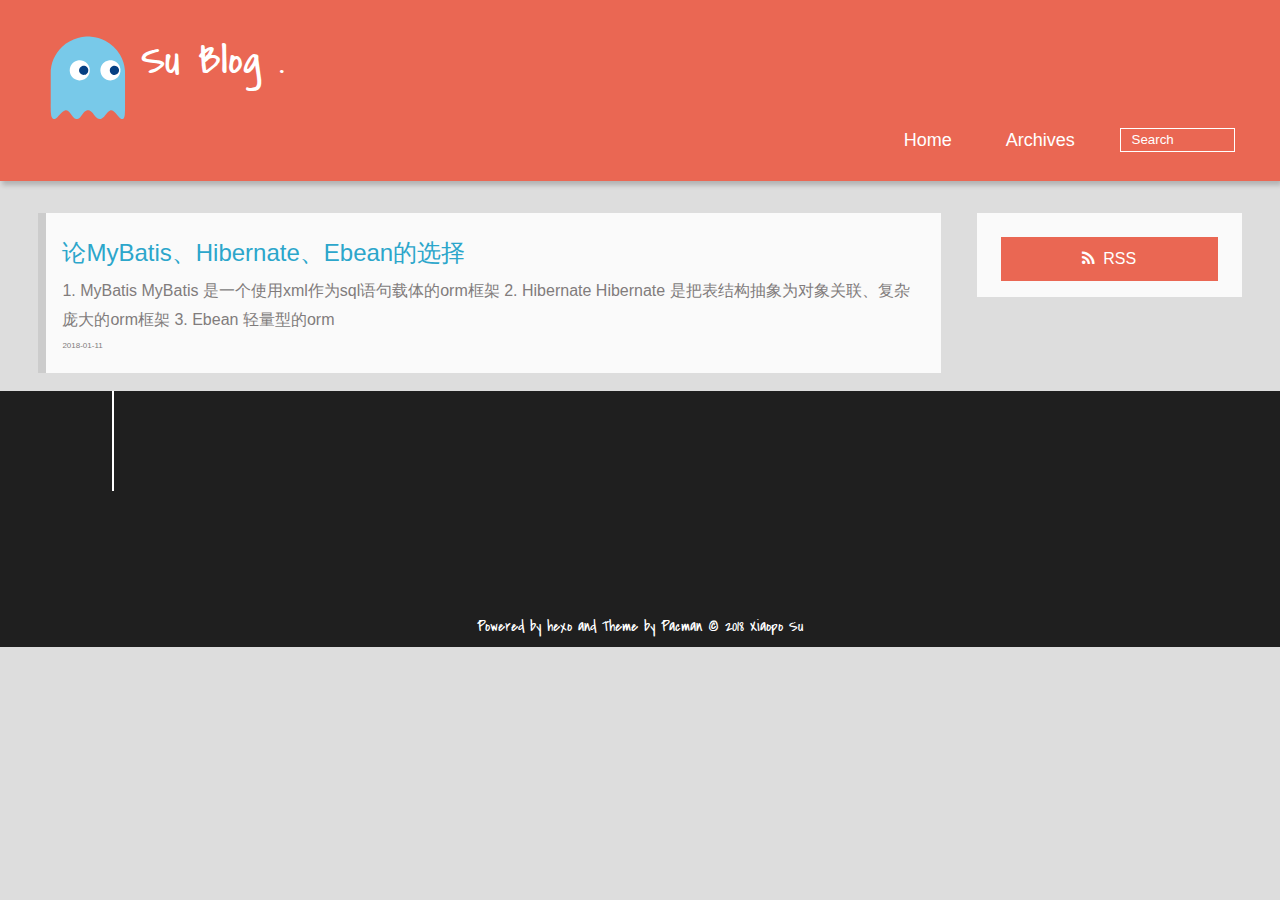
==== commit d3f1fa5b: "Site updated: 2018-01-11 16:13:09" ====
--- a/index.html
+++ b/index.html
@@ -1,479 +1,171 @@
-<!DOCTYPE html>
+
+ <!DOCTYPE HTML>
+<html lang="zh-Hans">
+<head>
+  <meta charset="UTF-8">
+  
+    <title>Su Blog .</title>
+    <meta name="viewport" content="width=device-width, initial-scale=1, maximum-scale=3, minimum-scale=1">
+    
+    <meta name="author" content="Xiaopo Su">
+    
+    
+    
+    
+    
+    <link rel="icon" href="/img/favicon.ico">
+    
+    
+    <link rel="apple-touch-icon" href="/img/pacman.jpg">
+    <link rel="apple-touch-icon-precomposed" href="/img/pacman.jpg">
+    
+    <link rel="stylesheet" href="/css/style.css">
+</head>
+
+  <body>
+    <header>
+      <div>
+		
+			<div id="imglogo">
+				<a href="/"><img src="/img/logo.svg" alt="Su Blog ." title="Su Blog ."/></a>
+			</div>
+			
+			<div id="textlogo">
+				<h1 class="site-name"><a href="/" title="Su Blog .">Su Blog .</a></h1>
+				<h2 class="blog-motto"></h2>
+			</div>
+			<div class="navbar"><a class="navbutton navmobile" href="#" title="Menu">
+			</a></div>
+			<nav class="animated">
+				<ul>
+					
+						<li><a href="/">Home</a></li>
+					
+						<li><a href="/archives">Archives</a></li>
+					
+					<li>
+					
+					<form class="search" action="//google.com/search" method="get" accept-charset="utf-8">
+						<label>Search</label>
+						<input type="text" id="search" name="q" autocomplete="off" maxlength="20" placeholder="Search" />
+						<input type="hidden" name="q" value="site:yoursite.com">
+					</form>
+					
+					</li>
+				</ul>
+			</nav>			
+</div>
+
+    </header>
+    <div id="container">
+      <div id="main">
+
+  <section class="post" itemscope itemprop="blogPost">
+  
+    <a href="/2018/01/11/论MyBatis、Hibernate、Ebean的选择/" title="论MyBatis、Hibernate、Ebean的选择" itemprop="url">
+  
+    <h1 itemprop="name">论MyBatis、Hibernate、Ebean的选择</h1>
+    
+     
+           <p itemprop="description" >1. MyBatis
+MyBatis 是一个使用xml作为sql语句载体的orm框架
+
+2. Hibernate
+Hibernate 是把表结构抽象为对象关联、复杂庞大的orm框架
+
+3. Ebean
+轻量型的orm</p>
+        
+    
+    <time datetime="2018-01-11T15:38:42.000Z" itemprop="datePublished">2018-01-11</time>
+  </a>
+</section>
 
 
+</div>
+      <div class="openaside"><a class="navbutton" href="#" title="Show Sidebar"></a></div>
 
-  
-
-
-<html class="theme-next muse use-motion" lang="zh-Hans">
-<head>
-  <meta charset="UTF-8"/>
-<meta http-equiv="X-UA-Compatible" content="IE=edge" />
-<meta name="viewport" content="width=device-width, initial-scale=1, maximum-scale=1"/>
-<meta name="theme-color" content="#222">
-
-
-
-
-
-
-
-
-
-<meta http-equiv="Cache-Control" content="no-transform" />
-<meta http-equiv="Cache-Control" content="no-siteapp" />
-
-
-
-
-
-
-
-
-
-
-
-
-
-
-
-
-
-
-
-
-
-
-<link href="/lib/font-awesome/css/font-awesome.min.css?v=4.6.2" rel="stylesheet" type="text/css" />
-
-<link href="/css/main.css?v=6.0.1" rel="stylesheet" type="text/css" />
-
-
-  <link rel="apple-touch-icon" sizes="180x180" href="/images/apple-touch-icon-next.png?v=6.0.1">
-
-
-  <link rel="icon" type="image/png" sizes="32x32" href="/images/favicon-32x32-next.png?v=6.0.1">
-
-
-  <link rel="icon" type="image/png" sizes="16x16" href="/images/favicon-16x16-next.png?v=6.0.1">
-
-
-  <link rel="mask-icon" href="/images/logo.svg?v=6.0.1" color="#222">
-
-
-
-
-
-  <meta name="keywords" content="Hexo, NexT" />
-
-
-
-
-
-
-
-
-
-
-<meta name="description" content="1. MyBatis MyBatis 是一个使用xml作为sql语句载体的orm框架  2. Hibernate Hibernate 是把表结构抽象为对象关联、复杂庞大的orm框架  3. Ebean 轻量型的orm">
-<meta property="og:type" content="article">
-<meta property="og:title" content="论MyBatis、Hibernate、Ebean的选择">
-<meta property="og:url" content="http://yoursite.com/2018/01/11/论MyBatis、Hibernate、Ebean的选择/index.html">
-<meta property="og:site_name" content="Su Blog .">
-<meta property="og:description" content="1. MyBatis MyBatis 是一个使用xml作为sql语句载体的orm框架  2. Hibernate Hibernate 是把表结构抽象为对象关联、复杂庞大的orm框架  3. Ebean 轻量型的orm">
-<meta property="og:locale" content="zh-Hans">
-<meta property="og:updated_time" content="2018-01-11T07:44:26.445Z">
-<meta name="twitter:card" content="summary">
-<meta name="twitter:title" content="论MyBatis、Hibernate、Ebean的选择">
-<meta name="twitter:description" content="1. MyBatis MyBatis 是一个使用xml作为sql语句载体的orm框架  2. Hibernate Hibernate 是把表结构抽象为对象关联、复杂庞大的orm框架  3. Ebean 轻量型的orm">
-
-
-
-<script type="text/javascript" id="hexo.configurations">
-  var NexT = window.NexT || {};
-  var CONFIG = {
-    root: '/',
-    scheme: 'Muse',
-    version: '6.0.1',
-    sidebar: {"position":"left","display":"post","offset":12,"b2t":false,"scrollpercent":false,"onmobile":false},
-    fancybox: false,
-    fastclick: false,
-    lazyload: false,
-    tabs: true,
-    motion: {"enable":true,"async":false,"transition":{"post_block":"fadeIn","post_header":"slideDownIn","post_body":"slideDownIn","coll_header":"slideLeftIn","sidebar":"slideUpIn"}},
-    algolia: {
-      applicationID: '',
-      apiKey: '',
-      indexName: '',
-      hits: {"per_page":10},
-      labels: {"input_placeholder":"Search for Posts","hits_empty":"We didn't find any results for the search: ${query}","hits_stats":"${hits} results found in ${time} ms"}
-    }
-  };
-</script>
-
-
-
-  <link rel="canonical" href="http://yoursite.com/2018/01/11/论MyBatis、Hibernate、Ebean的选择/"/>
-
-
-
-
-
-  <title>Su Blog .</title>
-  
-
-
-
-
-
-
-
-
-</head>
-
-<body itemscope itemtype="http://schema.org/WebPage" lang="zh-Hans">
-
-  
-  
-    
-  
-
-  <div class="container sidebar-position-left 
-  page-home">
-    <div class="headband"></div>
-
-    
-
-    <header id="header" class="header" itemscope itemtype="http://schema.org/WPHeader">
-      <div class="header-inner"> <div class="site-brand-wrapper">
-  <div class="site-meta ">
-    
-
-    <div class="custom-logo-site-title">
-      <a href="/"  class="brand" rel="start">
-        <span class="logo-line-before"><i></i></span>
-        <span class="site-title">Su Blog .</span>
-        <span class="logo-line-after"><i></i></span>
-      </a>
-    </div>
-      
-        <p class="site-subtitle"></p>
-      
-  </div>
-
-  <div class="site-nav-toggle">
-    <button>
-      <span class="btn-bar"></span>
-      <span class="btn-bar"></span>
-      <span class="btn-bar"></span>
-    </button>
-  </div>
-</div>
-
-<nav class="site-nav">
-  
-
-  
-    <ul id="menu" class="menu">
-      
-        
-        <li class="menu-item menu-item-home">
-          <a href="/" rel="section">
-            <i class="menu-item-icon fa fa-fw fa-home"></i> <br />首页</a>
-        </li>
-      
-        
-        <li class="menu-item menu-item-archives">
-          <a href="/archives/" rel="section">
-            <i class="menu-item-icon fa fa-fw fa-archive"></i> <br />归档</a>
-        </li>
-      
-
-      
-    </ul>
-  
-
-  
-</nav>
-
-
-
- </div>
-    </header>
-
-    <main id="main" class="main">
-      <div class="main-inner">
-        <div class="content-wrap">
-          <div id="content" class="content">
-            
-  <section id="posts" class="posts-expand">
-    
-      
+<div id="asidepart">
+<div class="closeaside"><a class="closebutton" href="#" title="Hide Sidebar"></a></div>
+<aside class="clearfix">
 
   
 
   
-  
-  
 
-  
-
-  <article class="post post-type-normal" itemscope itemtype="http://schema.org/Article">
-  
-  
-  
-  <div class="post-block">
-    <link itemprop="mainEntityOfPage" href="http://yoursite.com/2018/01/11/论MyBatis、Hibernate、Ebean的选择/">
-
-    <span hidden itemprop="author" itemscope itemtype="http://schema.org/Person">
-      <meta itemprop="name" content="Xiaopo Su">
-      <meta itemprop="description" content="">
-      <meta itemprop="image" content="/images/avatar.gif">
-    </span>
-
-    <span hidden itemprop="publisher" itemscope itemtype="http://schema.org/Organization">
-      <meta itemprop="name" content="Su Blog .">
-    </span>
-
-    
-      <header class="post-header">
-
-        
-        
-          <h1 class="post-title" itemprop="name headline">
-                
-                <a class="post-title-link" href="/2018/01/11/论MyBatis、Hibernate、Ebean的选择/" itemprop="url">论MyBatis、Hibernate、Ebean的选择</a></h1>
-        
-
-        <div class="post-meta">
-          <span class="post-time">
-            
-              <span class="post-meta-item-icon">
-                <i class="fa fa-calendar-o"></i>
-              </span>
-              
-                <span class="post-meta-item-text">发表于</span>
-              
-              <time title="创建于" itemprop="dateCreated datePublished" datetime="2018-01-11T15:38:42Z">2018-01-11</time>
-            
-
-            
-
-            
-          </span>
-
-          
-
-          
-            
-          
-
-          
-          
-
-          
-
-          
-
-          
-
-        </div>
-      </header>
-    
-
-    
-    
-    
-    <div class="post-body" itemprop="articleBody">
-
-      
-      
-
-      
-        
-          
-            <h4 id="1-MyBatis"><a href="#1-MyBatis" class="headerlink" title="1. MyBatis"></a>1. MyBatis</h4><blockquote>
-<p>MyBatis 是一个使用xml作为sql语句载体的orm框架</p>
-</blockquote>
-<h4 id="2-Hibernate"><a href="#2-Hibernate" class="headerlink" title="2. Hibernate"></a>2. Hibernate</h4><blockquote>
-<p>Hibernate 是把表结构抽象为对象关联、复杂庞大的orm框架</p>
-</blockquote>
-<h4 id="3-Ebean"><a href="#3-Ebean" class="headerlink" title="3. Ebean"></a>3. Ebean</h4><blockquote>
-<p>轻量型的orm</p>
-</blockquote>
-
-          
-        
-      
-    </div>
-    
-    
-    
-
-    
-
-    
-
-    
-
-    <footer class="post-footer">
-      
-
-      
-
-      
-
-      
-      
-        <div class="post-eof"></div>
-      
-    </footer>
-  </div>
-  
-  
-  
-  </article>
-
-
-    
-  </section>
-
-  
-
-
-          </div>
-          
-
-        </div>
-        
-          
-  
-  <div class="sidebar-toggle">
-    <div class="sidebar-toggle-line-wrap">
-      <span class="sidebar-toggle-line sidebar-toggle-line-first"></span>
-      <span class="sidebar-toggle-line sidebar-toggle-line-middle"></span>
-      <span class="sidebar-toggle-line sidebar-toggle-line-last"></span>
-    </div>
-  </div>
-
-  <aside id="sidebar" class="sidebar">
-    
-    <div class="sidebar-inner">
-
-      
-
-      
-
-      <section class="site-overview-wrap sidebar-panel sidebar-panel-active">
-        <div class="site-overview">
-          <div class="site-author motion-element" itemprop="author" itemscope itemtype="http://schema.org/Person">
-            
-              <p class="site-author-name" itemprop="name">Xiaopo Su</p>
-              <p class="site-description motion-element" itemprop="description"></p>
-          </div>
-
-          
-            <nav class="site-state motion-element">
-              
-                <div class="site-state-item site-state-posts">
-                
-                  <a href="/archives/">
-                
-                    <span class="site-state-item-count">1</span>
-                    <span class="site-state-item-name">日志</span>
-                  </a>
-                </div>
-              
-
-              
-
-              
-            </nav>
-          
-
-          
-
-          
-
-          
-          
-
-          
-          
-
-          
-
-        </div>
-      </section>
-
-      
-
-      
-
-    </div>
-  </aside>
-
-
-        
-      </div>
-    </main>
-
-    <footer id="footer" class="footer">
-      <div class="footer-inner">
-        <div class="copyright">&copy; <span itemprop="copyrightYear">2018</span>
-  <span class="with-love">
-    <i class="fa fa-user"></i>
-  </span>
-  <span class="author" itemprop="copyrightHolder">Xiaopo Su</span>
-
-  
-
-  
+  <div class="rsspart">
+	<a href="" target="_blank" title="rss">RSS</a>
 </div>
 
-
-  <div class="powered-by">由 <a class="theme-link" target="_blank" href="https://hexo.io">Hexo</a> 强力驱动</div>
-
-
-
-  <span class="post-meta-divider">|</span>
-
-
-
-  <div class="theme-info">主题 &mdash; <a class="theme-link" target="_blank" href="https://github.com/theme-next/hexo-theme-next">NexT.Muse</a> v6.0.1</div>
-
-
-
-
+</aside>
+</div>
+    </div>
+    <footer><div id="footer" >
+	
+	<div class="line">
+		<span></span>
+		<div class="author"></div>
+	</div>
+	
+	
+	<div class="social-font clearfix">
+		
+		
+		
+		
+		
+	</div>
+		<p class="copyright">Powered by <a href="http://hexo.io" target="_blank" title="hexo">hexo</a> and Theme by <a href="https://github.com/A-limon/pacman" target="_blank" title="Pacman">Pacman</a> © 2018 
+		
+		<a href="http://yoursite.com" target="_blank" title="Xiaopo Su">Xiaopo Su</a>
+		
+		</p>
+</div>
+</footer>
+    <script src="/js/jquery-2.1.0.min.js"></script>
+<script type="text/javascript">
+$(document).ready(function(){ 
+  $('.navbar').click(function(){
+    $('header nav').toggleClass('shownav');
+  });
+  var myWidth = 0;
+  function getSize(){
+    if( typeof( window.innerWidth ) == 'number' ) {
+      myWidth = window.innerWidth;
+    } else if( document.documentElement && document.documentElement.clientWidth) {
+      myWidth = document.documentElement.clientWidth;
+    };
+  };
+  var m = $('#main'),
+      a = $('#asidepart'),
+      c = $('.closeaside'),
+      o = $('.openaside');
+  $(window).resize(function(){
+    getSize(); 
+    if (myWidth >= 1024) {
+      $('header nav').removeClass('shownav');
+    }else
+    {
+      m.removeClass('moveMain');
+      a.css('display', 'block').removeClass('fadeOut');
+      o.css('display', 'none');
         
-
-
-
-
-
-
-
-        
-      </div>
-    </footer>
-
-    
-      <div class="back-to-top">
-        <i class="fa fa-arrow-up"></i>
-        
-      </div>
-    
-
-    
-
-  </div>
-
-  
-
-<script type="text/javascript">
-  if (Object.prototype.toString.call(window.Promise) !== '[object Function]') {
-    window.Promise = null;
-  }
+    }
+  });
+  c.click(function(){
+    a.addClass('fadeOut').css('display', 'none');
+    o.css('display', 'block').addClass('fadeIn');
+    m.addClass('moveMain');
+  });
+  o.click(function(){
+    o.css('display', 'none').removeClass('beforeFadeIn');
+    a.css('display', 'block').removeClass('fadeOut').addClass('fadeIn');      
+    m.removeClass('moveMain');
+  });
+  $(window).scroll(function(){
+    o.css("top",Math.max(80,260-$(this).scrollTop()));
+  });
+});
 </script>
 
 
@@ -482,109 +174,5 @@
 
 
 
-
-
-
-
-
-
-
-
-
-
-
-
-
-
-
-
-
-
-
-  
-  
-    <script type="text/javascript" src="/lib/jquery/index.js?v=2.1.3"></script>
-  
-
-  
-  
-    <script type="text/javascript" src="/lib/velocity/velocity.min.js?v=1.2.1"></script>
-  
-
-  
-  
-    <script type="text/javascript" src="/lib/velocity/velocity.ui.min.js?v=1.2.1"></script>
-  
-
-
-  
-
-
-  <script type="text/javascript" src="/js/src/utils.js?v=6.0.1"></script>
-
-  <script type="text/javascript" src="/js/src/motion.js?v=6.0.1"></script>
-
-
-
-  
-  
-
-  
-
-  
-
-
-  <script type="text/javascript" src="/js/src/bootstrap.js?v=6.0.1"></script>
-
-
-
-  
-
-
-
-	
-
-
-
-
-
-  
-
-
-
-
-
-  
-
-
-
-
-
-
-
-
-
-
-  
-
-
-
-
-
-  
-
-  
-
-  
-
-  
-  
-
-  
-
-  
-
-  
-
-</body>
-</html>
+  </body>
+ </html>
--- a/css/style.css
+++ b/css/style.css
@@ -0,0 +1,1900 @@
+html,
+body,
+div,
+span,
+applet,
+object,
+iframe,
+h1,
+h2,
+h3,
+h4,
+h5,
+h6,
+p,
+blockquote,
+pre,
+a,
+abbr,
+acronym,
+address,
+big,
+cite,
+code,
+del,
+dfn,
+em,
+img,
+ins,
+kbd,
+q,
+s,
+samp,
+small,
+strike,
+strong,
+sub,
+sup,
+tt,
+var,
+dl,
+dt,
+dd,
+ol,
+ul,
+li,
+fieldset,
+form,
+label,
+legend,
+table,
+caption,
+tbody,
+tfoot,
+thead,
+tr,
+th,
+td {
+  margin: 0;
+  padding: 0;
+  border: 0;
+  outline: 0;
+  font-weight: inherit;
+  font-style: inherit;
+  font-family: inherit;
+  font-size: 100%;
+  vertical-align: baseline;
+}
+body {
+  line-height: 1;
+  color: #000;
+  background: #fff;
+}
+ol,
+ul {
+  list-style: none;
+}
+table {
+  border-collapse: separate;
+  border-spacing: 0;
+  vertical-align: middle;
+}
+caption,
+th,
+td {
+  text-align: left;
+  font-weight: normal;
+  vertical-align: middle;
+}
+a img {
+  border: none;
+}
+/* custom Font*/
+@font-face {
+  font-family: "covered_by_your_graceregular";
+  font-weight: normal;
+  font-style: normal;
+  src: url("../font/coveredbyyourgrace-webfont.eot");
+  src: url("../font/coveredbyyourgrace-webfont.eot?#iefix") format('embedded-opentype'), url("../font/coveredbyyourgrace-webfont.svg#covered_by_your_graceregular") format('svg'), url("../font/coveredbyyourgrace-webfont.woff") format('woff'), url("../font/coveredbyyourgrace-webfont.ttf") format('truetype');
+}
+/* icon Font */
+@font-face {
+  font-family: "FontAwesome";
+  font-style: normal;
+  font-weight: normal;
+  src: url("../font/fontawesome-webfont.eot?v=#4.0.3");
+  src: url("../font/fontawesome-webfont.eot?#iefix&v=#4.0.3") format("embedded-opentype"), url("../font/fontawesome-webfont.woff?v=#4.0.3") format("woff"), url("../font/fontawesome-webfont.ttf?v=#4.0.3") format("truetype"), url("../font/fontawesome-webfont.svg#fontawesomeregular?v=#4.0.3") format("svg");
+}
+/* Public style */
+* {
+  -webkit-margin-before: 0;
+  -webkit-margin-after: 0;
+}
+body {
+  background: #ddd;
+  font-family: "Helvetica Neue", "Helvetica", "Microsoft YaHei", "WenQuanYi Micro Hei", Arial, sans-serif;
+  font-size: 100%;
+  color: #817c7c;
+  line-height: 1.5;
+}
+small {
+  font-size: 80%;
+}
+sub,
+sup {
+  font-size: 75%;
+  line-height: 0;
+  position: relative;
+  vertical-align: baseline;
+}
+sup {
+  top: -0.5em;
+  padding-left: 0.3em;
+}
+sub {
+  bottom: -0.25em;
+}
+a {
+  text-decoration: none;
+  color: #817c7c;
+}
+a:hover,
+a:focus {
+  outline: 0;
+  text-decoration: none;
+  -webkit-transition: color 0.25s, background 0.5s;
+  -moz-transition: color 0.25s, background 0.5s;
+  -o-transition: color 0.25s, background 0.5s;
+  -ms-transition: color 0.25s, background 0.5s;
+  transition: color 0.25s, background 0.5s;
+}
+a:hover:before {
+  -webkit-transition: color 0.25s, background 0.5s;
+  -moz-transition: color 0.25s, background 0.5s;
+  -o-transition: color 0.25s, background 0.5s;
+  -ms-transition: color 0.25s, background 0.5s;
+  transition: color 0.25s, background 0.5s;
+}
+input:focus {
+  outline: none;
+}
+input,
+button {
+  margin: 0;
+  padding: 0;
+}
+input::-moz-focus-inner,
+button::-moz-focus-inner {
+  border: 0;
+  padding: 0;
+}
+h1 {
+  font-size: 1.5em;
+}
+.fa {
+  display: inline-block;
+  font-family: FontAwesome;
+  font-style: normal;
+  font-weight: normal;
+  line-height: 1;
+  -webkit-font-smoothing: antialiased;
+  -moz-osx-font-smoothing: grayscale;
+}
+.clearfix {
+  zoom: 1;
+}
+.clearfix:before,
+.clearfix:after {
+  content: "";
+  display: table;
+}
+.clearfix:after {
+  clear: both;
+}
+::-webkit-input-placeholder {
+  color: #fff;
+  padding: 2px 0 0 4px;
+}
+::-moz-placeholder {
+  color: #fff;
+  padding: 2px 0 0 4px;
+}
+:-ms-input-placeholder {
+  color: #fff;
+  padding: 2px 0 0 4px;
+}
+::-webkit-input-placeholder::before {
+  font-family: "FontAwesome";
+  -webkit-font-smoothing: antialiased;
+  -moz-osx-font-smoothing: grayscale;
+  content: "\f002";
+  padding-right: 4px;
+}
+::-moz-placeholder:before {
+  font-family: "FontAwesome";
+  -webkit-font-smoothing: antialiased;
+  -moz-osx-font-smoothing: grayscale;
+  content: "\f002";
+  padding-right: 4px;
+}
+:-ms-input-placeholder::before {
+  font-family: "FontAwesome";
+  -webkit-font-smoothing: antialiased;
+  -moz-osx-font-smoothing: grayscale;
+  content: "\f002";
+  padding-right: 4px;
+}
+input[type="search"]::-webkit-search-cancel-button,
+input[type="search"]::-webkit-search-decoration {
+  -webkit-appearance: none;
+}
+::-webkit-search-cancel-button:after {
+  font-family: "FontAwesome";
+  -webkit-font-smoothing: antialiased;
+  -moz-osx-font-smoothing: grayscale;
+  content: '\f00d';
+  color: #fff;
+  padding-right: 4px;
+}
+/* css3 animate */
+.animated {
+  -webkit-animation-fill-mode: both;
+  -moz-animation-fill-mode: both;
+  -o-animation-fill-mode: both;
+  -ms-animation-fill-mode: both;
+  animation-fill-mode: both;
+  -webkit-animation-duration: 1s;
+  -moz-animation-duration: 1s;
+  -o-animation-duration: 1s;
+  -ms-animation-duration: 1s;
+  animation-duration: 1s;
+}
+@-webkit-keyframes fadeIn {
+  0% {
+    opacity: 0;
+    -ms-filter: "progid:DXImageTransform.Microsoft.Alpha(Opacity=0)";
+    filter: alpha(opacity=0);
+  }
+  100% {
+    opacity: 1;
+    -ms-filter: none;
+    filter: none;
+  }
+}
+.fadeIn {
+  -webkit-animation-name: fadeIn;
+  -moz-animation-name: fadeIn;
+  -o-animation-name: fadeIn;
+  -ms-animation-name: fadeIn;
+  animation-name: fadeIn;
+}
+.fadeOut {
+  -webkit-animation-name: fadeOut;
+  -moz-animation-name: fadeOut;
+  -o-animation-name: fadeOut;
+  -ms-animation-name: fadeOut;
+  animation-name: fadeOut;
+}
+@-moz-keyframes fadeInDown {
+  0% {
+    opacity: 0;
+    -ms-filter: "progid:DXImageTransform.Microsoft.Alpha(Opacity=0)";
+    filter: alpha(opacity=0);
+    -webkit-transform: translateY(-20px);
+    -moz-transform: translateY(-20px);
+    -o-transform: translateY(-20px);
+    -ms-transform: translateY(-20px);
+    transform: translateY(-20px);
+  }
+  100% {
+    opacity: 1;
+    -ms-filter: none;
+    filter: none;
+    -webkit-transform: translateY(0);
+    -moz-transform: translateY(0);
+    -o-transform: translateY(0);
+    -ms-transform: translateY(0);
+    transform: translateY(0);
+  }
+}
+@-webkit-keyframes fadeInDown {
+  0% {
+    opacity: 0;
+    -ms-filter: "progid:DXImageTransform.Microsoft.Alpha(Opacity=0)";
+    filter: alpha(opacity=0);
+    -webkit-transform: translateY(-20px);
+    -moz-transform: translateY(-20px);
+    -o-transform: translateY(-20px);
+    -ms-transform: translateY(-20px);
+    transform: translateY(-20px);
+  }
+  100% {
+    opacity: 1;
+    -ms-filter: none;
+    filter: none;
+    -webkit-transform: translateY(0);
+    -moz-transform: translateY(0);
+    -o-transform: translateY(0);
+    -ms-transform: translateY(0);
+    transform: translateY(0);
+  }
+}
+@-o-keyframes fadeInDown {
+  0% {
+    opacity: 0;
+    -ms-filter: "progid:DXImageTransform.Microsoft.Alpha(Opacity=0)";
+    filter: alpha(opacity=0);
+    -webkit-transform: translateY(-20px);
+    -moz-transform: translateY(-20px);
+    -o-transform: translateY(-20px);
+    -ms-transform: translateY(-20px);
+    transform: translateY(-20px);
+  }
+  100% {
+    opacity: 1;
+    -ms-filter: none;
+    filter: none;
+    -webkit-transform: translateY(0);
+    -moz-transform: translateY(0);
+    -o-transform: translateY(0);
+    -ms-transform: translateY(0);
+    transform: translateY(0);
+  }
+}
+@keyframes fadeInDown {
+  0% {
+    opacity: 0;
+    -ms-filter: "progid:DXImageTransform.Microsoft.Alpha(Opacity=0)";
+    filter: alpha(opacity=0);
+    -webkit-transform: translateY(-20px);
+    -moz-transform: translateY(-20px);
+    -o-transform: translateY(-20px);
+    -ms-transform: translateY(-20px);
+    transform: translateY(-20px);
+  }
+  100% {
+    opacity: 1;
+    -ms-filter: none;
+    filter: none;
+    -webkit-transform: translateY(0);
+    -moz-transform: translateY(0);
+    -o-transform: translateY(0);
+    -ms-transform: translateY(0);
+    transform: translateY(0);
+  }
+}
+body >header {
+  width: 100%;
+  -webkit-box-shadow: 2px 4px 5px rgba(3,3,3,0.2);
+  box-shadow: 2px 4px 5px rgba(3,3,3,0.2);
+  background: #ea6753;
+  color: #fff;
+  padding: 1em 0 0.8em;
+}
+@media only screen and (min-width: 1024px) {
+  body >header {
+    padding: 1.8em 0 1.5em;
+  }
+}
+body >header >div {
+  width: 95%;
+  margin: 0 auto;
+  position: relative;
+  overflow: hidden;
+}
+@media only screen and (min-width: 1024px) {
+  body >header >div {
+    width: 93%;
+  }
+}
+body >header a {
+  display: block;
+  color: #fff;
+}
+#imglogo {
+  float: left;
+  width: 4em;
+  height: 4em;
+}
+@media only screen and (min-width: 768px) {
+  #imglogo {
+    width: 5em;
+  }
+}
+@media only screen and (min-width: 1024px) {
+  #imglogo {
+    width: 5.5em;
+  }
+}
+#imglogo img {
+  width: 4em;
+}
+@media only screen and (min-width: 768px) {
+  #imglogo img {
+    width: 5em;
+  }
+}
+@media only screen and (min-width: 1024px) {
+  #imglogo img {
+    width: 5.5em;
+  }
+}
+#textlogo {
+  float: left;
+  width: 75%;
+  margin-left: 0.5em;
+}
+#textlogo h1.site-name {
+  width: 86%;
+  font-family: "covered_by_your_graceregular";
+  font-size: 200%;
+  line-height: 1.5;
+  -webkit-font-smoothing: antialiased;
+  -moz-osx-font-smoothing: grayscale;
+}
+@media only screen and (min-width: 768px) {
+  #textlogo h1.site-name {
+    font-size: 240%;
+  }
+}
+@media only screen and (min-width: 1024px) {
+  #textlogo h1.site-name {
+    font-size: 280%;
+  }
+}
+#textlogo h2.blog-motto {
+  font-size: 0.7em;
+  font-weight: normal;
+}
+@media only screen and (min-width: 768px) {
+  #textlogo h2.blog-motto {
+    font-size: 100%;
+  }
+}
+@media only screen and (min-width: 1024px) {
+  #textlogo h2.blog-motto {
+    font-size: 110%;
+  }
+}
+.navbar {
+  position: absolute;
+  width: 2em;
+  right: 0em;
+  top: 1em;
+  padding: 0.5em;
+}
+@media only screen and (min-width: 1024px) {
+  .navbar {
+    display: none;
+  }
+}
+.navbutton::before {
+  font-family: "FontAwesome";
+  -webkit-font-smoothing: antialiased;
+  -moz-osx-font-smoothing: grayscale;
+  content: "\f0c9";
+}
+.navmobile::before {
+  padding-left: 1em;
+}
+header nav {
+  float: left;
+  width: 100%;
+  font-size: 112.5%;
+  padding-top: 0.5em;
+  max-height: 0.01em;
+  -webkit-transition: max-height 1s ease-out;
+  -moz-transition: max-height 1s ease-out;
+  -o-transition: max-height 1s ease-out;
+  -ms-transition: max-height 1s ease-out;
+  transition: max-height 1s ease-out;
+}
+@media only screen and (min-width: 568px) {
+  header nav {
+    width: 50%;
+  }
+}
+@media only screen and (min-width: 1024px) {
+  header nav {
+    float: right;
+    width: auto;
+    margin-top: 1em;
+    max-height: none;
+  }
+}
+@media only screen and (min-width: 1024px) {
+  header nav ul {
+    float: right;
+  }
+}
+@media only screen and (min-width: 1024px) {
+  header nav ul li {
+    float: left;
+  }
+}
+header nav ul li a {
+  padding: 0.2em 0 0.2em 1em;
+}
+@media only screen and (min-width: 1024px) {
+  header nav ul li a {
+    padding: 0.2em 1.5em;
+  }
+}
+header nav ul li a:hover {
+  background: #dd2c11;
+  color: #e9cd4c;
+}
+.shownav {
+  max-height: 40em;
+}
+.search {
+  padding: 0.1em 0 0 1em;
+}
+.search input {
+  line-height: 1.7;
+  border: 1px solid #fff;
+  color: #fff;
+  background: transparent;
+  width: 80%;
+  padding-left: 0.5em;
+}
+@media only screen and (min-width: 1024px) {
+  .search input {
+    width: 8em;
+    -webkit-transition: 0.5s width;
+    -moz-transition: 0.5s width;
+    -o-transition: 0.5s width;
+    -ms-transition: 0.5s width;
+    transition: 0.5s width;
+  }
+  .search input:focus {
+    width: 15em;
+  }
+}
+.search label {
+  display: none;
+}
+/* index layout */
+#container {
+  width: 95%;
+  margin: 0 auto;
+  overflow: hidden;
+}
+@media only screen and (min-width: 768px) {
+  #container {
+    width: 96%;
+  }
+}
+@media only screen and (min-width: 1024px) {
+  #container {
+    width: 94%;
+  }
+}
+@media only screen and (min-width: 1560px) {
+  #container {
+    width: 82%;
+  }
+}
+#main {
+  margin: 1em 0 0;
+  line-height: 1.8;
+}
+@media only screen and (min-width: 1024px) {
+  #main {
+    margin: 2em 0 0;
+    width: 75%;
+    float: left;
+    -webkit-transition: margin 0.5s ease-out;
+    -moz-transition: margin 0.5s ease-out;
+    -o-transition: margin 0.5s ease-out;
+    -ms-transition: margin 0.5s ease-out;
+    transition: margin 0.5s ease-out;
+  }
+}
+#main section.post {
+  background: #fafafa;
+  margin-bottom: 0.125em;
+}
+#main section.post a {
+  display: block;
+  border-left: 0.5em solid #ccc;
+  -webkit-transition: border-left 0.45s;
+  -moz-transition: border-left 0.45s;
+  -o-transition: border-left 0.45s;
+  -ms-transition: border-left 0.45s;
+  transition: border-left 0.45s;
+  padding: 0.5em;
+}
+@media only screen and (min-width: 768px) {
+  #main section.post a {
+    padding: 1em;
+  }
+}
+#main section.post a:hover {
+  border-left: 0.5em solid #ea6753;
+}
+#main section.post a h1 {
+  color: #2ca6cb;
+  line-height: 2;
+}
+#main section.post a p {
+  color: #817c7c;
+}
+#main section.post a time {
+  color: #817c7c;
+  display: block;
+  margin: 0.5em 0;
+  font-size: 0.5em;
+}
+.moveMain {
+  margin-left: 10% !important;
+}
+#page-nav {
+  background: #fafafa;
+  text-align: center;
+  overflow: hidden;
+}
+#page-nav a,
+#page-nav span {
+  display: inline-block;
+  padding: 0.5em 1em;
+}
+#page-nav a {
+  color: #2ca6cb;
+}
+#page-nav a:hover {
+  background: #ccc;
+  color: #ea6753;
+}
+#page-nav .prev {
+  float: left;
+  border-left: 0.5em solid #ccc;
+  -webkit-transition: border-left 0.5s;
+  -moz-transition: border-left 0.5s;
+  -o-transition: border-left 0.5s;
+  -ms-transition: border-left 0.5s;
+  transition: border-left 0.5s;
+}
+#page-nav .prev:hover {
+  border-left: 0.5em solid #ea6753;
+}
+#page-nav .next {
+  float: right;
+}
+#page-nav .page-number {
+  display: none;
+}
+@media only screen and (min-width: 768px) {
+  #page-nav .page-number {
+    display: inline-block;
+  }
+}
+#page-nav .current {
+  color: #b8b8b8;
+  font-weight: bold;
+}
+#page-nav .space {
+  color: #2ca6cb;
+}
+/* page layout */
+@media only screen and (min-width: 1024px) {
+  .page {
+    margin-left: 10% !important;
+  }
+}
+/* archive layout */
+.category-icon:before,
+.tag-icon:before,
+.archive-icon:before {
+  font-family: "FontAwesome";
+  -webkit-font-smoothing: antialiased;
+  -moz-osx-font-smoothing: grayscale;
+  color: #ccc;
+  font-size: 100%;
+  padding-right: 0.3em;
+}
+.category-icon:before {
+  content: "\f07b";
+}
+.tag-icon:before {
+  content: "\f02c";
+}
+.archive-icon:before {
+  content: "\f187";
+}
+.archive-title {
+  margin: 1em 0;
+  width: 97%;
+  padding: 2em 0 2em 3%;
+  background: #fafafa;
+  border-left: 0.5em solid #ccc;
+}
+@media only screen and (min-width: 1024px) {
+  .archive-title {
+    margin: 2em 0;
+    width: 18.5%;
+    padding-left: 0.5%;
+    float: left;
+  }
+}
+.archive-title h2 {
+  width: 90%;
+  color: #2ca6cb;
+  font-size: 120%;
+}
+.archive-title a {
+  color: #2ca6cb;
+  -webkit-transition: color 0.5s;
+  -moz-transition: color 0.5s;
+  -o-transition: color 0.5s;
+  -ms-transition: color 0.5s;
+  transition: color 0.5s;
+}
+.archive-title a:hover {
+  color: #ea6753;
+  -webkit-transition: color 0.5s;
+  -moz-transition: color 0.5s;
+  -o-transition: color 0.5s;
+  -ms-transition: color 0.5s;
+  transition: color 0.5s;
+}
+.current {
+  color: #ea6753 !important;
+}
+@media only screen and (min-width: 768px) {
+  .archive-part {
+    min-height: 200px;
+  }
+}
+@media only screen and (min-width: 1024px) {
+  .archive-part {
+    width: 78% !important;
+    float: right;
+    margin-left: 2% !important;
+  }
+}
+.archive-part section.post {
+  width: 100%;
+}
+@media only screen and (min-width: 768px) {
+  .archive-part section.post {
+    float: left;
+    width: 50%;
+  }
+}
+@media only screen and (min-width: 1024px) {
+  .archive-part section.post {
+    width: 33.333%;
+  }
+}
+@media only screen and (min-width: 768px) {
+  .archive-nav {
+    width: 100%;
+    float: left;
+    margin-top: 1em;
+  }
+}
+/* tags&categories layout */
+.all-list-box {
+  min-height: 400px;
+}
+.post,
+.page {
+  background: #fafafa;
+}
+.post a,
+.page a {
+  color: #2ca6cb;
+}
+.post a:hover,
+.page a:hover {
+  color: #ea6753;
+}
+@media only screen and (min-width: 768px) {
+  article header.article-info {
+    border-bottom: 1px solid #dbdbdb;
+  }
+}
+article header.article-info >h1 {
+  padding: 0.2em 3%;
+  font-size: 170%;
+  line-height: 1.5;
+  word-wrap: break-word;
+  word-break: normal;
+  -webkit-font-smoothing: antialiased;
+  -moz-osx-font-smoothing: grayscale;
+  border-left: 5px solid #ea6753;
+}
+@media only screen and (min-width: 1024px) {
+  article header.article-info >h1 {
+    font-size: 200%;
+    padding-top: 0.3em;
+  }
+}
+article header.article-info >p.article-author {
+  padding: 0.3em 4% 0.3em 0;
+  text-align: right;
+  border-bottom: 1px solid #dbdbdb;
+}
+@media only screen and (min-width: 768px) {
+  article header.article-info >p.article-author {
+    float: right;
+    border-bottom: none;
+  }
+}
+article header.article-info >p.article-time {
+  padding-top: 0.5em;
+  font-size: 0.8em;
+  text-align: center;
+}
+@media only screen and (min-width: 768px) {
+  article header.article-info >p.article-time {
+    float: right;
+    margin-right: 1em;
+    padding-top: 0.1em;
+    font-size: 0.9em;
+  }
+}
+article header.article-info >p.article-time:before {
+  font-family: "FontAwesome";
+  font-size: 130%;
+  content: "\f017";
+  -webkit-font-smoothing: antialiased;
+  -moz-osx-font-smoothing: grayscale;
+}
+article .article-content {
+  padding: 1.5em 4%;
+}
+article .article-content .kb {
+  padding: 0.1em 0.6em;
+  border: 1px solid #ccc;
+  background-color: code-color;
+  color: #8f8f8f;
+  -webkit-box-shadow: 0 1px 0 rgba(0,0,0,0.2), 0 0 0 2px #fff inset;
+  box-shadow: 0 1px 0 rgba(0,0,0,0.2), 0 0 0 2px #fff inset;
+  border-radius: 3px;
+  display: inline-block;
+  margin: 0 0.1em;
+  text-shadow: 0 1px 0 #fff;
+  line-height: 1.5;
+  white-space: nowrap;
+}
+article .article-content h1,
+article .article-content h2 {
+  font-size: 180%;
+  line-height: 1.2em;
+}
+article .article-content h3,
+article .article-content h4,
+article .article-content h5,
+article .article-content h6 {
+  font-size: 140%;
+}
+article .article-content h1,
+article .article-content h2,
+article .article-content h3,
+article .article-content h4,
+article .article-content h5,
+article .article-content h6 {
+  color: #333;
+  -webkit-font-smoothing: antialiased;
+  -moz-osx-font-smoothing: grayscale;
+  padding: 0.3em 0;
+  margin: 0.5em 0;
+}
+article .article-content h1 >code,
+article .article-content h2 >code,
+article .article-content h3 >code,
+article .article-content h4 >code,
+article .article-content h5 >code,
+article .article-content h6 >code {
+  color: #a3a3a3;
+}
+article .article-content hr {
+  border: 1px solid #dbdbdb;
+}
+article .article-content strong {
+  font-weight: bold;
+}
+article .article-content em {
+  font-style: italic;
+}
+article .article-content acronym,
+article .article-content abbr {
+  border-bottom: 1px dotted;
+}
+article .article-content blockquote {
+  border-left: 0.2em solid #ea6753;
+  margin: 0.65em 0 0.65em 4%;
+  padding-left: 1%;
+  line-height: 1.5;
+  font-size: 110%;
+}
+article .article-content blockquote footer {
+  background: #fafafa;
+  padding: 0;
+  margin: 0;
+  font-size: 80%;
+  line-height: 1em;
+}
+article .article-content blockquote cite {
+  font-style: italic;
+  padding-left: 0.5em;
+}
+article .article-content ul,
+article .article-content ol {
+  padding-left: 2em;
+  font-size: 105%;
+}
+@media only screen and (min-width: 768px) {
+  article .article-content ul,
+  article .article-content ol {
+    padding-left: 3em;
+  }
+}
+article .article-content ul li {
+  list-style: disc;
+  text-align: match-parent;
+  margin: 0.5em 0;
+}
+article .article-content ol li {
+  list-style-type: decimal;
+  margin: 0.5em 0;
+}
+article .article-content dl dt {
+  font-weight: blod;
+}
+article .article-content ul li>code,
+article .article-content ol li>code,
+article .article-content p code,
+article .article-content strong code,
+article .article-content em code {
+  font-family: Monaco, Menlo, Consolas, Courier New, monospace;
+  background: #eee;
+  color: #747070;
+  border: 1px solid #d6d6d6;
+  padding: 0 5px;
+  margin: 0 2px;
+  font-size: 90%;
+  white-space: nowrap;
+  text-shadow: 0 1px #fff;
+}
+article .article-content p {
+  font-size: 105%;
+  line-height: 1.7;
+  margin: 0.7em 0;
+}
+@media only screen and (min-width: 1024px) {
+  article .article-content p {
+    margin: 1.2em 0;
+  }
+}
+article .article-content img,
+article .article-content video,
+article .article-content figure img {
+  max-width: 100%;
+  display: block;
+  margin: auto;
+  height: auto;
+  vertical-align: middle;
+  padding-top: 0.5em;
+}
+@media only screen and (min-width: 1024px) {
+  article .article-content img,
+  article .article-content video,
+  article .article-content figure img {
+    padding-top: 0.7em;
+  }
+}
+article .article-content figcaption,
+article .article-content .caption {
+  text-align: center;
+  display: block;
+  font-size: 0.9em;
+  font-weight: blod;
+}
+article .article-content .video-container {
+  position: relative;
+  padding-top: 56%;
+  height: 0;
+  overflow: hidden;
+}
+article .article-content .video-container iframe,
+article .article-content .video-container object,
+article .article-content .video-container embed {
+  position: absolute;
+  top: 0;
+  left: 0;
+  width: 100%;
+  height: 100%;
+  margin-top: 0;
+}
+article .article-content table {
+  width: 100%;
+  border-collapse: collapse;
+  border-spacing: 0;
+}
+article .article-content table th {
+  font-weight: bold;
+  border-bottom: 3px solid #dbdbdb;
+  padding-bottom: 0.5em;
+}
+article .article-content table td {
+  border-bottom: 1px solid #dbdbdb;
+  padding: 10px 0;
+}
+article .article-content .pullquote {
+  text-align: left;
+  width: 45%;
+  margin: 0;
+  border: none;
+}
+article .article-content .left {
+  margin-left: 0.5em;
+  margin-right: 1em;
+  float: left;
+}
+article .article-content .right {
+  margin-right: 0.5em;
+  margin-left: 1em;
+  float: right;
+}
+footer.article-footer {
+  background: #fafafa;
+  padding: 0 4%;
+  margin: 0;
+  border-top: 1px solid #dbdbdb;
+}
+.article-share {
+  float: right;
+  width: 100%;
+}
+@media only screen and (min-width: 568px) {
+  .article-share {
+    width: 60%;
+  }
+}
+@media only screen and (min-width: 768px) {
+  .article-share {
+    width: 40%;
+  }
+}
+.share span {
+  float: right;
+  height: 3em;
+  width: 1em;
+  margin-right: 0.5em;
+  position: relative;
+  color: #d6d6d6;
+}
+.share span:before {
+  font-family: "FontAwesome";
+  content: "\f064";
+  font-size: 1em;
+  -webkit-font-smoothing: antialiased;
+  -moz-osx-font-smoothing: grayscale;
+  width: 1.5em;
+  height: 1.5em;
+  position: absolute;
+  top: 50%;
+  left: 50%;
+  margin-top: -0.75em;
+  margin-left: -0.75em;
+}
+.share a {
+  float: right;
+  width: 3em;
+  height: 3em;
+  display: block;
+  position: relative;
+}
+.share a:before {
+  font-size: 100%;
+  font-family: "FontAwesome";
+  text-align: center;
+  color: #817c7c;
+  -webkit-font-smoothing: antialiased;
+  -moz-osx-font-smoothing: grayscale;
+  width: 1.5em;
+  height: 1.5em;
+  position: absolute;
+  top: 50%;
+  left: 50%;
+  margin-top: -0.75em;
+  margin-left: -0.75em;
+}
+.share a:hover:before {
+  color: #fff;
+}
+.article-share-twitter:before {
+  content: "\f099";
+}
+.article-share-twitter:hover {
+  background: #00aced;
+  text-shadow: 0 1px #008abe;
+}
+.article-share-facebook:before {
+  content: "\f09a";
+}
+.article-share-facebook:hover {
+  background: #3b5998;
+  text-shadow: 0 1px #2f477a;
+}
+.article-share-weibo:before {
+  content: "\f18a";
+}
+.article-share-weibo:hover {
+  background: #eb182c;
+  text-shadow: 0 1px #bf1121;
+}
+.article-share-qrcode:before {
+  content: "\f029";
+}
+.article-share-qrcode:hover {
+  background: #49ae0f;
+  text-shadow: 0 1px #3a8b0c;
+}
+.article-back-to-top:before {
+  content: "\f062";
+}
+.article-back-to-top:hover {
+  background: #762c54;
+  text-shadow: 0 1px #5e2343;
+}
+.qrcode {
+  width: 15em;
+  height: 15em;
+  position: absolute;
+  top: 50%;
+  left: 50%;
+  margin-top: -7.5em;
+  margin-left: -7.5em;
+  background: #fff;
+  border: 2px solid #ccc;
+  border-radius: 3px;
+  display: inline-block;
+  opacity: 0;
+  -ms-filter: "progid:DXImageTransform.Microsoft.Alpha(Opacity=0)";
+  filter: alpha(opacity=0);
+  position: fixed;
+  text-align: center;
+  visibility: hidden;
+  z-index: 10;
+  -webkit-transition: opacity 0.5s;
+  -moz-transition: opacity 0.5s;
+  -o-transition: opacity 0.5s;
+  -ms-transition: opacity 0.5s;
+  transition: opacity 0.5s;
+}
+@media only screen and (min-width: 1024px) {
+  .qrcode {
+    width: 20em;
+    height: 20em;
+    position: absolute;
+    top: 50%;
+    left: 50%;
+    margin-top: -10em;
+    margin-left: -10em;
+    position: fixed;
+  }
+}
+.qrcode span {
+  display: block;
+  width: 80%;
+  height: 1.5em;
+  font-size: 80%;
+  float: left;
+}
+.qrcode span:before {
+  content: none;
+}
+.qrcode a {
+  display: block;
+  width: 16%;
+  height: 1.5em;
+  float: left;
+}
+.qrcode img {
+  width: 90%;
+  height: 90%;
+}
+.qrclose:before {
+  font-family: "FontAwesome";
+  -webkit-font-smoothing: antialiased;
+  -moz-osx-font-smoothing: grayscale;
+  content: "\f057";
+  color: #ccc;
+}
+.qrclose:hover:before {
+  color: #2ca6cb !important;
+}
+.overlay {
+  display: none !important;
+}
+.overlay:target+.qrcode {
+  opacity: 1;
+  -ms-filter: none;
+  filter: none;
+  visibility: visible;
+}
+.article-tags,
+.article-categories {
+  padding: 0.5em 0;
+  float: left;
+  width: 100%;
+}
+@media only screen and (min-width: 568px) {
+  .article-tags,
+  .article-categories {
+    width: 50%;
+  }
+}
+@media only screen and (min-width: 768px) {
+  .article-tags,
+  .article-categories {
+    width: 30%;
+  }
+}
+.article-tags {
+  color: #d6d6d6;
+}
+.article-tags span {
+  position: relative;
+  float: left;
+  width: 1em;
+  height: 2em;
+  margin-right: 0.5em;
+}
+.article-tags span:before {
+  font-family: "FontAwesome";
+  -webkit-font-smoothing: antialiased;
+  -moz-osx-font-smoothing: grayscale;
+  width: 1.2em;
+  height: 1.2em;
+  position: absolute;
+  top: 50%;
+  left: 50%;
+  margin-top: -0.6em;
+  margin-left: -0.6em;
+  content: "\f02c";
+}
+.article-tags a {
+  float: left;
+  padding: 0 0.3em;
+  margin: 0.3em;
+  background: #e6e6e6;
+}
+.article-tags a:hover {
+  color: #fff;
+  background: #2ca6cb;
+}
+.article-categories {
+  color: #d6d6d6;
+  margin-top: 0.3em;
+}
+.article-categories span:before {
+  font-family: "FontAwesome";
+  -webkit-font-smoothing: antialiased;
+  -moz-osx-font-smoothing: grayscale;
+  content: "\f07b";
+}
+.article-category-link {
+  padding: 0.5em;
+  margin: 0 0.3em;
+}
+.article-category-link:hover {
+  color: #fff !important;
+  background: #2ca6cb;
+}
+.article-nav {
+  padding: 0 10%;
+}
+@media only screen and (min-width: 768px) {
+  .article-nav {
+    padding: 0 4%;
+  }
+}
+.article-nav strong {
+  font-size: 0.6em;
+}
+.article-nav a {
+  display: block;
+  overflow: hidden;
+}
+.article-nav .prev a:hover,
+.article-nav .next a:hover {
+  background: #2ca6cb;
+  color: #fff;
+}
+.article-nav .prev {
+  width: 100%;
+  float: left;
+}
+.article-nav .prev strong {
+  padding-left: 1.8em;
+}
+.article-nav .prev span:before {
+  font-family: "FontAwesome";
+  -webkit-font-smoothing: antialiased;
+  -moz-osx-font-smoothing: grayscale;
+  content: "\f100";
+  padding-right: 0.5em;
+}
+@media only screen and (min-width: 768px) {
+  .article-nav .prev {
+    width: 45%;
+    float: left;
+  }
+}
+.article-nav .next {
+  width: 100%;
+  float: left;
+  text-align: left;
+}
+.article-nav .next strong {
+  padding-left: 1.5em;
+}
+.article-nav .next span:before {
+  font-family: "FontAwesome";
+  -webkit-font-smoothing: antialiased;
+  -moz-osx-font-smoothing: grayscale;
+  content: "\f101";
+  padding-right: 0.5em;
+}
+@media only screen and (min-width: 768px) {
+  .article-nav .next {
+    width: 45%;
+    float: right;
+    text-align: right;
+  }
+  .article-nav .next strong {
+    padding-right: 1.8em;
+  }
+  .article-nav .next span:before {
+    content: none;
+  }
+  .article-nav .next span:after {
+    font-family: "FontAwesome";
+    -webkit-font-smoothing: antialiased;
+    -moz-osx-font-smoothing: grayscale;
+    content: "\f101";
+    padding-left: 0.5em;
+  }
+}
+section.comment {
+  padding: 0 4%;
+  margin: 1em 0;
+}
+.toc-article {
+  background: #eee;
+  margin: 2em 0 0 0.5em;
+  padding: 1em;
+}
+.toc-article strong {
+  padding: 0.3em 0;
+}
+#toc {
+  line-height: 1em;
+  font-size: 0.8em;
+  float: right;
+}
+#toc .toc {
+  padding: 0;
+}
+#toc .toc li {
+  list-style-type: none;
+}
+#toc .toc-child {
+  padding-left: 1.5em;
+}
+#toc.toc-aside {
+  display: none;
+  width: 13%;
+  position: fixed;
+  right: 2%;
+  top: 320px;
+  overflow: hidden;
+  line-height: 1.5em;
+  font-size: 1em;
+  color: #333;
+  opacity: 0.6;
+  -ms-filter: "progid:DXImageTransform.Microsoft.Alpha(Opacity=60)";
+  filter: alpha(opacity=60);
+  -webkit-transition: opacity 1s ease-out;
+  -moz-transition: opacity 1s ease-out;
+  -o-transition: opacity 1s ease-out;
+  -ms-transition: opacity 1s ease-out;
+  transition: opacity 1s ease-out;
+}
+#toc.toc-aside strong {
+  padding: 0.3em 0;
+  color: #817c7c;
+}
+#toc.toc-aside:hover {
+  -webkit-transition: opacity 0.3s ease-out;
+  -moz-transition: opacity 0.3s ease-out;
+  -o-transition: opacity 0.3s ease-out;
+  -ms-transition: opacity 0.3s ease-out;
+  transition: opacity 0.3s ease-out;
+  opacity: 1;
+  -ms-filter: none;
+  filter: none;
+}
+#toc.toc-aside a {
+  -webkit-transition: color 1s ease-out;
+  -moz-transition: color 1s ease-out;
+  -o-transition: color 1s ease-out;
+  -ms-transition: color 1s ease-out;
+  transition: color 1s ease-out;
+}
+#toc.toc-aside a:hover {
+  color: #ea6753;
+  -webkit-transition: color 0.3s ease-out;
+  -moz-transition: color 0.3s ease-out;
+  -o-transition: color 0.3s ease-out;
+  -ms-transition: color 0.3s ease-out;
+  transition: color 0.3s ease-out;
+}
+.active {
+  color: #ea6753 !important;
+}
+.openaside {
+  display: none;
+  position: fixed;
+  right: 7.5%;
+  top: 260px;
+}
+.openaside a {
+  display: block;
+  color: #fff;
+  border: 1px solid #fff;
+  border-radius: 5px;
+  background: #ea6753;
+  padding: 0.2em 0.55em;
+}
+.openaside a::before {
+  font-family: "FontAwesome";
+  -webkit-font-smoothing: antialiased;
+  -moz-osx-font-smoothing: grayscale;
+  content: "\f0c9";
+}
+.closeaside {
+  display: none;
+}
+.closeaside a {
+  color: #ea6753;
+}
+.closeaside a:hover {
+  color: #2ca6cb;
+}
+.closeaside a::before {
+  font-family: "FontAwesome";
+  -webkit-font-smoothing: antialiased;
+  -moz-osx-font-smoothing: grayscale;
+  content: "\f0c9";
+}
+@media only screen and (min-width: 1024px) {
+  .closeaside {
+    display: block;
+    position: absolute;
+    right: 25px;
+    top: 22px;
+  }
+}
+#asidepart {
+  background: #fafafa;
+  margin: 1em 0 0;
+  padding: 0.5em 2% 1em;
+}
+@media only screen and (min-width: 1024px) {
+  #asidepart {
+    position: relative;
+    float: left;
+    width: 18%;
+    margin: 2em 0 0 3%;
+  }
+}
+.asidetitle {
+  font-size: 1.1em;
+  color: #2ca6cb;
+  padding: 0 0 0.3125em 0;
+  border-bottom: 0.1875em solid #ccc;
+}
+.asidetitle a {
+  color: #2ca6cb;
+}
+.asidetitle a:hover {
+  color: #ea6753;
+  -webkit-transition: color 0.5s;
+  -moz-transition: color 0.5s;
+  -o-transition: color 0.5s;
+  -ms-transition: color 0.5s;
+  transition: color 0.5s;
+}
+@media only screen and (min-width: 768px) {
+  .categorieslist {
+    width: 45%;
+    float: left;
+    margin: 0 5% 0 0;
+  }
+}
+@media only screen and (min-width: 1024px) {
+  .categorieslist {
+    width: 100%;
+    float: none;
+    margin: 1em 0 0;
+  }
+}
+.categorieslist li {
+  border-bottom: 1px solid #ccc;
+}
+.categorieslist li a {
+  display: block;
+  padding: 0.5em 5%;
+}
+.categorieslist li a:hover {
+  color: #ea6753;
+}
+.tagslist {
+  margin: 1em 0 0;
+}
+@media only screen and (min-width: 768px) {
+  .tagslist {
+    width: 45%;
+    float: left;
+    margin: 0 5% 0 0;
+  }
+}
+@media only screen and (min-width: 1024px) {
+  .tagslist {
+    width: 100%;
+    float: none;
+    margin: 1em 0 0;
+  }
+}
+.tagslist ul {
+  padding: 0.5em 0;
+}
+.tagslist ul li {
+  float: left;
+}
+.tagslist ul li a {
+  display: block;
+  margin: 0.3125em;
+  padding: 0.125em 0.3125em;
+  background: #dbdbdb;
+}
+.tagslist ul li a:hover {
+  color: #ea6753;
+  background: #e6e6e6;
+}
+.rsspart {
+  background: #ea6753;
+  width: 100%;
+}
+@media only screen and (min-width: 768px) {
+  .rsspart {
+    float: left;
+    width: 45%;
+    margin: 0 5% 0 0;
+  }
+}
+@media only screen and (min-width: 1024px) {
+  .rsspart {
+    width: 100%;
+    float: none;
+    margin: 1em 0 0;
+  }
+}
+.rsspart a {
+  color: #fff;
+  display: block;
+  padding: 0.625em 0;
+  text-align: center;
+}
+.rsspart a:hover {
+  color: #ea6753;
+  background: #fafafa;
+}
+.rsspart a::before {
+  font-family: "FontAwesome";
+  -webkit-font-smoothing: antialiased;
+  -moz-osx-font-smoothing: grayscale;
+  padding-right: 0.5em;
+  content: "\f09e";
+}
+@media only screen and (min-width: 768px) {
+  .archiveslist {
+    width: 45%;
+    float: left;
+    margin: 0 5% 0 0;
+  }
+}
+@media only screen and (min-width: 1024px) {
+  .archiveslist {
+    width: 100%;
+    float: none;
+    margin: 1em 0 0;
+  }
+}
+.archiveslist li {
+  font-size: 0.8em;
+  line-height: 2em;
+}
+.archiveslist li a {
+  padding: 0.5em;
+}
+.archiveslist li a:hover {
+  color: #ea6753;
+  -webkit-transition: color 0.25s;
+  -moz-transition: color 0.25s;
+  -o-transition: color 0.25s;
+  -ms-transition: color 0.25s;
+  transition: color 0.25s;
+}
+.archiveslist .archive-list-count:before {
+  content: "(";
+}
+.archiveslist .archive-list-count:after {
+  content: ")";
+}
+.archive-list {
+  padding: 0.5em 0;
+}
+.archive-float ul {
+  padding: 0;
+}
+.archive-float li {
+  float: left;
+  margin: 0.3em;
+}
+@media only screen and (min-width: 1024px) {
+  .archive-float li {
+    float: none;
+  }
+}
+@media only screen and (min-width: 768px) {
+  .tagcloudlist {
+    width: 45%;
+    float: left;
+    margin: 0 5% 0 0;
+  }
+}
+@media only screen and (min-width: 1024px) {
+  .tagcloudlist {
+    width: 100%;
+    float: none;
+    margin: 1em 0 0;
+  }
+}
+.tagcloudlist .tagcloudlist a {
+  padding: 0.2em;
+  display: block;
+  float: left;
+}
+.tagcloudlist .tagcloudlist a:hover {
+  color: #ea6753;
+  -webkit-transition: color 0.25s;
+  -moz-transition: color 0.25s;
+  -o-transition: color 0.25s;
+  -ms-transition: color 0.25s;
+  transition: color 0.25s;
+}
+.linkslist {
+  margin-top: 0.5em;
+}
+@media only screen and (min-width: 768px) {
+  .linkslist {
+    width: 45%;
+    float: left;
+    margin: 0 5% 0 0;
+  }
+}
+@media only screen and (min-width: 1024px) {
+  .linkslist {
+    width: 100%;
+    float: none;
+    margin: 1em 0 0;
+  }
+}
+.linkslist ul {
+  padding: 0.5em 0;
+}
+.linkslist ul a {
+  font-size: 1em;
+  line-height: 1.5;
+  display: block;
+  padding: 0 3%;
+}
+.linkslist ul a:hover {
+  color: #ea6753;
+  -webkit-transition: color 0.25s;
+  -moz-transition: color 0.25s;
+  -o-transition: color 0.25s;
+  -ms-transition: color 0.25s;
+  transition: color 0.25s;
+}
+footer {
+  margin-top: 1em;
+  background: #1f1f1f;
+  padding: 0 2% 0.5em;
+}
+#footer {
+  width: 95%;
+  margin: 0 auto;
+  overflow: hidden;
+  position: relative;
+}
+#footer .line {
+  width: 100%;
+  height: 14em;
+  margin: 0 auto;
+}
+@media only screen and (min-width: 768px) {
+  #footer .line {
+    width: 10em;
+    float: left;
+    position: relative;
+  }
+}
+#footer .line span {
+  display: block;
+  width: 0.5em;
+  height: 6.25em;
+  border-right: 0.125em solid #fff;
+  margin: 0 auto;
+}
+@media only screen and (min-width: 768px) {
+  #footer .line span {
+    position: absolute;
+    left: 3em;
+    margin: 0 0 1.5em;
+  }
+}
+.author {
+  width: 6.875em;
+  height: 6.875em;
+  margin: 0 auto;
+  background: no-repeat url("img/author.jpg") left top;
+  -webkit-background-size: 6.875em 6.875em;
+  -moz-background-size: 6.875em 6.875em;
+  background-size: 6.875em 6.875em;
+  border-radius: 3.4375em;
+  -webkit-transition: -webkit-transform 2s ease-out;
+  -moz-transition: -moz-transform 2s ease-out;
+  -o-transition: -o-transform 2s ease-out;
+  -ms-transition: -ms-transform 2s ease-out;
+  transition: transform 2s ease-out;
+}
+.author:hover {
+  -webkit-transform: rotateZ(360deg);
+  -moz-transform: rotateZ(360deg);
+  -o-transform: rotateZ(360deg);
+  -ms-transform: rotateZ(360deg);
+  transform: rotateZ(360deg);
+}
+@media only screen and (min-width: 768px) {
+  .author {
+    position: absolute;
+    top: 6em;
+    margin: 0 0 1.5em;
+  }
+}
+.info {
+  font-family: "covered_by_your_graceregular";
+  -webkit-font-smoothing: antialiased;
+  -moz-osx-font-smoothing: grayscale;
+  font-size: 150%;
+  line-height: 1.3em;
+  width: 90%;
+  margin: 0 auto;
+  color: #fff;
+}
+@media only screen and (min-width: 768px) {
+  .info {
+    margin: 4.5em 0 2em 0;
+    float: left;
+    width: 75%;
+  }
+}
+.social-font {
+  width: 100%;
+  margin: 0 auto;
+  float: left;
+  padding-left: 3%;
+}
+@media only screen and (min-width: 568px) {
+  .social-font {
+    padding-left: 20%;
+  }
+}
+@media only screen and (min-width: 768px) {
+  .social-font {
+    width: 18em;
+    position: absolute;
+    right: -3em;
+    top: 3em;
+  }
+}
+.social-font a {
+  float: left;
+  display: block;
+  width: 14%;
+  color: #fff;
+  font-size: 180%;
+  padding: 0.5em;
+}
+@media only screen and (min-width: 1024px) {
+  .social-font a {
+    padding: 0.3em;
+  }
+}
+.social-font a:hover:before {
+  color: #2ca6cb;
+}
+.social-font a[title="weibo"]::before,
+.social-font a[title="twitter"]::before,
+.social-font a[title="github"]::before,
+.social-font a[title="facebook"]::before,
+.social-font a[title="linkedin"]::before {
+  font-family: "FontAwesome";
+  -webkit-font-smoothing: antialiased;
+  -moz-osx-font-smoothing: grayscale;
+}
+.social-font a[title="weibo"]::before {
+  content: "\f18a";
+}
+.social-font a[title="twitter"]::before {
+  content: "\f099";
+}
+.social-font a[title="github"]::before {
+  content: "\f09b";
+}
+.social-font a[title="facebook"]::before {
+  content: "\f09a";
+}
+.social-font a[title="linkedin"]::before {
+  content: "\f08c";
+}
+.copyright {
+  -webkit-font-smoothing: antialiased;
+  -moz-osx-font-smoothing: grayscale;
+  font-family: "covered_by_your_graceregular";
+  width: 100%;
+  color: #fff;
+  text-align: center;
+}
+@media only screen and (min-width: 768px) {
+  .copyright {
+    float: left;
+  }
+}
+.copyright a {
+  color: #fff;
+}
+.copyright a:hover {
+  color: #2ca6cb;
+}
+.article-gallery {
+  background: #fafafa;
+  position: relative;
+}
+.article-gallery-photos {
+  position: relative;
+  overflow: hidden;
+}
+.article-gallery-img {
+  display: none;
+  max-width: 100%;
+img
+  display: block;
+  max-width: 100%;
+  margin: 0 auto;
+}
+.article-gallery-img:first-child {
+  display: block;
+}
+.article-gallery-img .loaded {
+  position: absolute;
+  display: block;
+}
